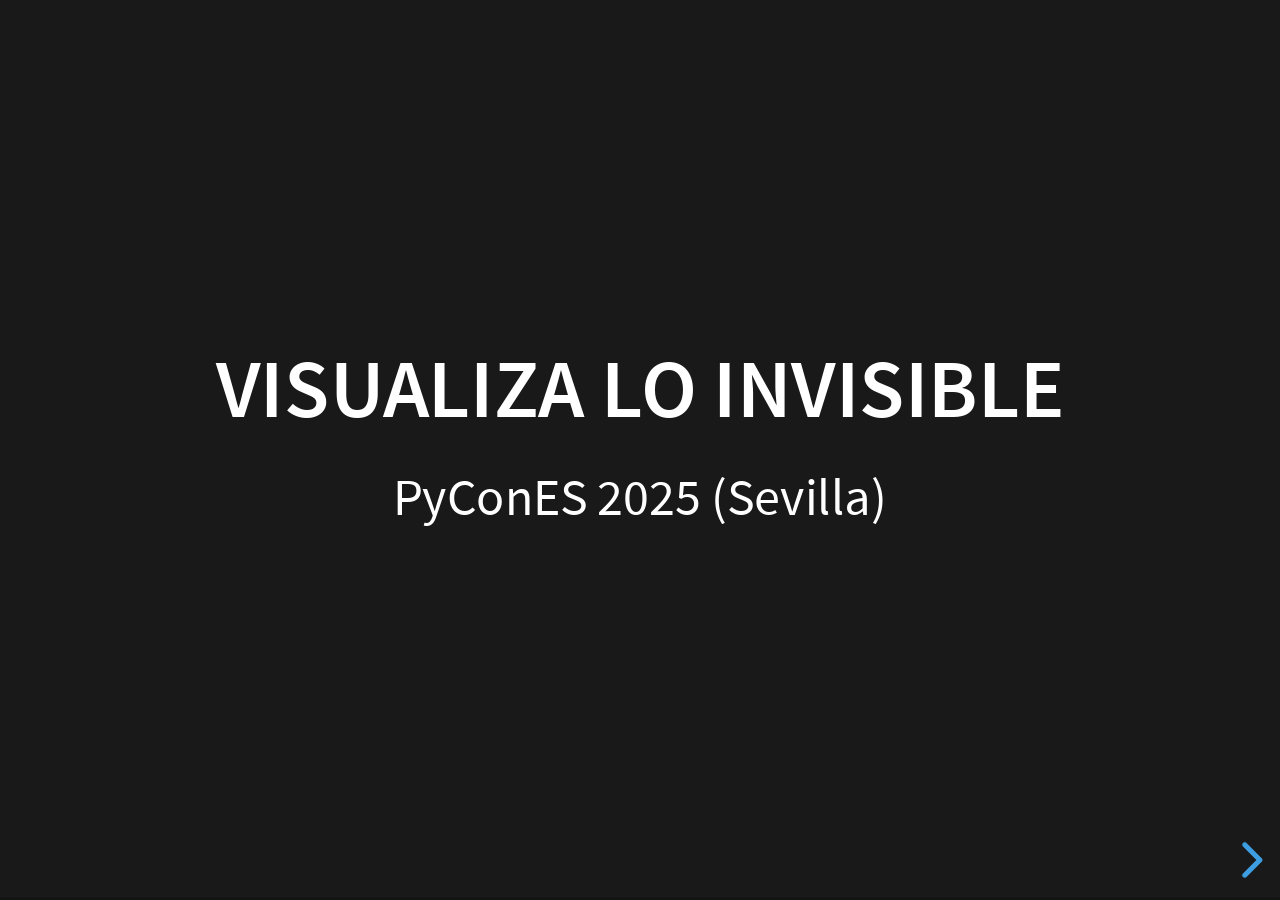
==== slides/index.html @ 1d15100a "slides added" ====
<!doctype html>
<html lang="en">
	<head>
		<meta charset="utf-8">
		<meta name="viewport" content="width=device-width, initial-scale=1.0, maximum-scale=1.0, user-scalable=no">

		<title>reveal.js</title>

		<link rel="stylesheet" href="dist/reset.css">
		<link rel="stylesheet" href="dist/reveal.css">
		<link rel="stylesheet" href="dist/theme/black.css">
		<style>
		.reveal pre code {
			font-size: 0.75em;
		}
		</style>

		<!-- Theme used for syntax highlighted code -->
		<link rel="stylesheet" href="plugin/highlight/monokai.css">
	</head>
	<body>
		<div class="reveal">
			<div class="slides">
				<section data-markdown>
					<textarea data-template>
						## Visualiza lo invisible
						PyConES 2025 (Sevilla)
						---
						## I'm Federico Mon
						This is my first PyConES
						---
						## What are we talking about today?
						- Flaky tests and blocked engineers
						- Pytest plugins
						- Collecting and using information
						---
						## Disclaimer
						_"He venido a hablar de mi libro"_
						---
						## Schrödinger's unit test
						---
						## Say we open a PR
						---
						## 1 test failure
						---
						## 1 *TOTALLY UNRELATED* test failure
						---
						## What now? Can we merge? How?
						---
						## pytest -vv
						```txt
						collecting ... collected 9 items
						tests/test_demo.py::test_always_pass PASSED                              [ 11%]
						[...]
						tests/test_problematic_integration.py::test_flaky_example FAILED         [ 77%]
						tests/test_problematic_integration.py::test_stable_example PASSED        [ 88%]
						tests/test_problematic_integration.py::test_another_flaky_example PASSED [100%]
						=================================== FAILURES ===================================
						______________________________ test_flaky_example ______________________________
						tests/test_problematic_integration.py:19: in test_flaky_example
							raise AssertionError(msg)
						E   AssertionError: Simulated flaky test failure
						=========================== short test summary info ============================
						FAILED tests/test_problematic_integration.py::test_flaky_example - AssertionError: Simulated flaky test failure
						========================= 1 failed, 8 passed in 0.13s ==========================
						```
						---
						## pytest session start
						```python
						# tests/conftest.py
						TEST_DATA = None
						def pytest_sessionstart(session):
							"""Capture session start info."""
							global TEST_DATA

							TEST_DATA = {
								"session_id": str(uuid.uuid4()),
								"session_start_time": datetime.now(UTC).isoformat(),
								"git_info": get_git_info(),
								"environment": get_environment_info(),
								"ci_info": get_ci_info(),
								"test_results": [],
							}
						```
						---
						## pytest runtest logreport
						```python
						# tests/conftest.py
						def pytest_runtest_logreport(report):
							if report.when == "call":  # Only captures test execution (no setup/teardown)
								test_result = {
									"test_fqn": report.nodeid,
									"test_name": report.nodeid.split("::")[-1],
									"test_status": report.outcome,
									"test_traceback": str(report.longrepr) if report.failed else None,
									"test_call_duration": report.duration,
									"test_file_path": str(getattr(report, "fspath", "None")),
									"test_line_number": report.location[1] if report.location else None,
								}
								TEST_DATA["test_results"].append(test_result)
						```
						---
						## pytest session finish
						```python
						# tests/conftest.py

						def pytest_sessionfinish(session):
							"""Send data to CI Viz at session end."""
							end = datetime.now(UTC)
							TEST_DATA["session_end_time"] = end.isoformat()

							# Calculate total duration
							start = datetime.fromisoformat(TEST_DATA["session_start_time"])
							TEST_DATA["session_total_duration"] = (end - start).total_seconds()

							# pprint.pprint(TEST_DATA)
							send_to_ci_viz(TEST_DATA)
						```
						---
						## pytest hook pprint
						```json
						{'env_info': {'env_architecture': 'arm64', 'env_python_version': '3.11.11'}},
						'git_info': {'git_branch': 'main', 'git_commit_author': 'Federico Mon',
						'git_commit_hash': '6b14074c6f69a245c10b9e0809415194bb0e7a20'},
						'session_start_time': '2025-10-04T17:43:10.772731+00:00',
						'session_total_duration': 0.153143, 'test_results': [
						{'test_call_duration': 5.212500400375575e-05, 'test_file_path': 'tests/test_demo.py',
						'test_fqn': 'tests/test_demo.py::test_always_pass', 'test_line_number': 8,
						'test_module': 'tests.test_demo', 'test_name': 'test_always_pass',
						'test_end_time': '2025-10-04T17:43:10.818653+00:00', 'test_status': 'passed',
						'test_total_duration': 5.212500400375575e-05, 'test_traceback': None},
						[...]
						```
						---
						## Sending our data
						```python
						# tests/conftest.py
						def send_to_ci_viz(data):
							ci_viz_url = os.environ.get("CI_VIZ_URL", "http://localhost:8000")
							try:
								req = urllib.request.Request(
									f"{ci_viz_url}/api/v1/ingest-test-results/",
									data=json.dumps(data).encode("utf-8"),
									headers={"Content-Type": "application/json"}, # TODO: Authentication
									method="POST",
								)
								urllib.request.urlopen(req, timeout=30).close()
							except (urllib.error.URLError, urllib.error.HTTPError, json.JSONDecodeError):
								pass  # Don't fail the test run if backend service is unavailable
						```
						---
						## Defining our data
						```python
						from pydantic import BaseModel

						class TestResult(BaseModel):
							test_id: str
							test_name: str
							test_fqn: str
							test_module: str
							test_suite: str | None = None
							test_file_path: str | None = None
							test_line_number: int | None = None
						    [...]
						```
						---
						## Ingesting the data
						```python
						@app.post("/api/v1/ingest-test-results/")
						async def ingest_test_results(test_results: list[TestResult]):
							try:
								conn = sqlite3.connect(DB_PATH)
								cursor = conn.cursor()
								for test_result in test_results:
									cursor.execute(
										"""
										INSERT INTO test_results (
											test_id, test_name, test_fqn, test_status, ...
											) VALUES (?, ?, ?, ?, ?, ... )
										""", (test_result.test_id, test_result.test_name, ...)
								conn.commit()
								conn.close()
						---
						## Our database
						| Test FQN | Git hash | Status | Datetime |
						|----------|------------|--------|----------|
						| test_login | def456 | Passed  | 1970-1-1 |
						| test_my_nightmare | def456 | Failed | 1970-1-1 |
						| test_login | def456 | Failed  | 1970-1-1 |
						| test_my_nightmare | def456 | Failed | 1970-1-1 |
						| test_login | abc123 | Passed | 1970-1-1 |
						| test_my_nightmare | abc123 | Failed | 1970-1-1 |
						---
						## Finding the patterns
						| Test FQN | Git hash | Passed times | Failed times |
						|----------|------------|--------------|--------------|
						| test_login | abc123 | 10 | 0 |
						| test_login | def456 | 6  | 4 |
						| test_my_nightmare | abc123 | 0 | 10 |
						| test_my_nightmare | def456 | 0 | 10 |
						---
						## SQL (save and read)
						```python

						@app.post("/api/v1/ingest-test-results/")
						async def ingest_test_results(test_results: list[TestResult]):
							"""Ingest test results directly."""
							try:
								conn = sqlite3.connect(DB_PATH)
								cursor = conn.cursor()

								# Insert each test result as a separate row (denormalized)
								for test_result in test_results:
									cursor.execute(
										"""
										INSERT INTO test_results (
											test_id, test_name, test_fqn, test_module, test_suite, test_file_path, test_line_number,
											test_status, test_message, test_traceback, test_total_duration, test_call_duration, test_start_time,
											was_marked_problematic,
											session_id, session_start_time, session_end_time, session_total_duration,
											git_repository_url, git_branch, git_commit_hash, git_commit_message,
											git_commit_author, git_commit_author_email, git_commit_timestamp,
											env_python_version, env_platform, env_architecture, env_dependencies, env_vars,
											ci_system, ci_job_url, ci_pipeline_url, ci_job_id, ci_pipeline_id,
											ci_trigger, ci_pull_request_number
										) VALUES (?, ?, ?, ?, ?, ?, ?, ?, ?, ?, ?, ?, ?, ?, ?, ?, ?, ?, ?, ?, ?, ?, ?, ?, ?, ?, ?, ?, ?, ?, ?, ?, ?, ?, ?, ?, ?)
									""",
						```
						---
						## Looking at the invisible
						```python
						```
						---
						## Closing the loop (backend)
						```python
						```
						---
						## Closing the loop (conftest) I
						```python
						# tests/conftest.py
						UNRELIABLE_TESTS = set()  # Cache for problematic test FQNs

						def pytest_sessionstart(session):  # noqa: ARG001
							"""Capture session start info and fetch unreliable tests."""
							global TEST_DATA  # noqa: PLW0603

							fetch_unreliable_tests()
						    [...]
						```
						---
						## Closing the loop (conftest) II
						```python
						def fetch_unreliable_tests():
							if not (git := get_git_info()) or not git.get("git_branch"): return
							try:
								q = urllib.parse.urlencode({
										"git_repository_url": git["git_repository_url"],
										"git_branch": git["git_branch"]})
								with urllib.request.urlopen(
						            f"{CI_VIZ_URL}/api/v1/unreliable-tests?{q}", timeout=10
								) as r:
									if r.status == 200:
										UNRELIABLE_TESTS.update(
											json.load(r).get("unreliable_test_fqns", [])
										)
							except Exception: pass
						```
						---
						## Closing the loop (conftest) III
						```python
						# tests/conftest.py
						def pytest_runtest_setup(item):
							"""Mark unreliable tests as expected failures before they run."""
							if item.nodeid in UNRELIABLE_TESTS:
								xfail_marker = pytest.mark.xfail(
									reason="Test detected as unreliable"
						                   " (known to be flaky or consistently failing)",
									strict=False,  # Allows the test to pass
								)
								item.add_marker(xfail_marker)
						```
						---
						## Next steps
						```python
						```
						---
						## Practical recommendations
						```bash
						$ pip install pytest-randomly pytest-socket
						```
						---
						## Thanks
						---
					</textarea>
				</section>
			</div>
		</div>

		<script src="dist/reveal.js"></script>
		<script src="plugin/notes/notes.js"></script>
		<script src="plugin/markdown/markdown.js"></script>
		<script src="plugin/highlight/highlight.js"></script>
		<script>
			// More info about initialization & config:
			// - https://revealjs.com/initialization/
			// - https://revealjs.com/config/
			Reveal.initialize({
				hash: true,

				// Learn about plugins: https://revealjs.com/plugins/
				plugins: [ RevealMarkdown, RevealHighlight, RevealNotes ]
			});
		</script>
	</body>
</html>
---- slides/dist/reveal.css ----
/**
 * reveal.js 5.2.0
 * https://revealjs.com
 * MIT licensed
 *
 * Copyright (C) 2011-2024 Hakim El Hattab, https://hakim.se
 */

.reveal .r-stretch,.reveal .stretch{max-width:none;max-height:none}.reveal pre.r-stretch code,.reveal pre.stretch code{height:100%;max-height:100%;box-sizing:border-box}.reveal .r-fit-text{display:inline-block;white-space:nowrap}.reveal .r-stack{display:grid;grid-template-rows:100%}.reveal .r-stack>*{grid-area:1/1;margin:auto}.reveal .r-hstack,.reveal .r-vstack{display:flex}.reveal .r-hstack img,.reveal .r-hstack video,.reveal .r-vstack img,.reveal .r-vstack video{min-width:0;min-height:0;object-fit:contain}.reveal .r-vstack{flex-direction:column;align-items:center;justify-content:center}.reveal .r-hstack{flex-direction:row;align-items:center;justify-content:center}.reveal .items-stretch{align-items:stretch}.reveal .items-start{align-items:flex-start}.reveal .items-center{align-items:center}.reveal .items-end{align-items:flex-end}.reveal .justify-between{justify-content:space-between}.reveal .justify-around{justify-content:space-around}.reveal .justify-start{justify-content:flex-start}.reveal .justify-center{justify-content:center}.reveal .justify-end{justify-content:flex-end}html.reveal-full-page{width:100%;height:100%;height:100vh;height:calc(var(--vh,1vh) * 100);height:100dvh;overflow:hidden}.reveal-viewport{height:100%;overflow:hidden;position:relative;line-height:1;margin:0;background-color:#fff;color:#000;--r-controls-spacing:12px;--r-overlay-header-height:40px;--r-overlay-margin:0px;--r-overlay-padding:6px;--r-overlay-gap:5px}@media screen and (max-width:1024px),(max-height:768px){.reveal-viewport{--r-overlay-header-height:26px}}.reveal-viewport:fullscreen{top:0!important;left:0!important;width:100%!important;height:100%!important;transform:none!important}.reveal .fragment{transition:all .2s ease}.reveal .fragment:not(.custom){opacity:0;visibility:hidden;will-change:opacity}.reveal .fragment.visible{opacity:1;visibility:inherit}.reveal .fragment.disabled{transition:none}.reveal .fragment.grow{opacity:1;visibility:inherit}.reveal .fragment.grow.visible{transform:scale(1.3)}.reveal .fragment.shrink{opacity:1;visibility:inherit}.reveal .fragment.shrink.visible{transform:scale(.7)}.reveal .fragment.zoom-in{transform:scale(.1)}.reveal .fragment.zoom-in.visible{transform:none}.reveal .fragment.fade-out{opacity:1;visibility:inherit}.reveal .fragment.fade-out.visible{opacity:0;visibility:hidden}.reveal .fragment.semi-fade-out{opacity:1;visibility:inherit}.reveal .fragment.semi-fade-out.visible{opacity:.5;visibility:inherit}.reveal .fragment.strike{opacity:1;visibility:inherit}.reveal .fragment.strike.visible{text-decoration:line-through}.reveal .fragment.fade-up{transform:translate(0,40px)}.reveal .fragment.fade-up.visible{transform:translate(0,0)}.reveal .fragment.fade-down{transform:translate(0,-40px)}.reveal .fragment.fade-down.visible{transform:translate(0,0)}.reveal .fragment.fade-right{transform:translate(-40px,0)}.reveal .fragment.fade-right.visible{transform:translate(0,0)}.reveal .fragment.fade-left{transform:translate(40px,0)}.reveal .fragment.fade-left.visible{transform:translate(0,0)}.reveal .fragment.current-visible,.reveal .fragment.fade-in-then-out{opacity:0;visibility:hidden}.reveal .fragment.current-visible.current-fragment,.reveal .fragment.fade-in-then-out.current-fragment{opacity:1;visibility:inherit}.reveal .fragment.fade-in-then-semi-out{opacity:0;visibility:hidden}.reveal .fragment.fade-in-then-semi-out.visible{opacity:.5;visibility:inherit}.reveal .fragment.fade-in-then-semi-out.current-fragment{opacity:1;visibility:inherit}.reveal .fragment.highlight-blue,.reveal .fragment.highlight-current-blue,.reveal .fragment.highlight-current-green,.reveal .fragment.highlight-current-red,.reveal .fragment.highlight-green,.reveal .fragment.highlight-red{opacity:1;visibility:inherit}.reveal .fragment.highlight-red.visible{color:#ff2c2d}.reveal .fragment.highlight-green.visible{color:#17ff2e}.reveal .fragment.highlight-blue.visible{color:#1b91ff}.reveal .fragment.highlight-current-red.current-fragment{color:#ff2c2d}.reveal .fragment.highlight-current-green.current-fragment{color:#17ff2e}.reveal .fragment.highlight-current-blue.current-fragment{color:#1b91ff}.reveal:after{content:"";font-style:italic}.reveal iframe{z-index:1}.reveal a{position:relative}@keyframes bounce-right{0%,10%,25%,40%,50%{transform:translateX(0)}20%{transform:translateX(10px)}30%{transform:translateX(-5px)}}@keyframes bounce-left{0%,10%,25%,40%,50%{transform:translateX(0)}20%{transform:translateX(-10px)}30%{transform:translateX(5px)}}@keyframes bounce-down{0%,10%,25%,40%,50%{transform:translateY(0)}20%{transform:translateY(10px)}30%{transform:translateY(-5px)}}.reveal .controls{display:none;position:absolute;top:auto;bottom:var(--r-controls-spacing);right:var(--r-controls-spacing);left:auto;z-index:11;color:#000;pointer-events:none;font-size:10px}.reveal .controls button{position:absolute;padding:0;background-color:transparent;border:0;outline:0;cursor:pointer;color:currentColor;transform:scale(.9999);transition:color .2s ease,opacity .2s ease,transform .2s ease;z-index:2;pointer-events:auto;font-size:inherit;visibility:hidden;opacity:0;-webkit-appearance:none;-webkit-tap-highlight-color:transparent}.reveal .controls .controls-arrow:after,.reveal .controls .controls-arrow:before{content:"";position:absolute;top:0;left:0;width:2.6em;height:.5em;border-radius:.25em;background-color:currentColor;transition:all .15s ease,background-color .8s ease;transform-origin:.2em 50%;will-change:transform}.reveal .controls .controls-arrow{position:relative;width:3.6em;height:3.6em}.reveal .controls .controls-arrow:before{transform:translateX(.5em) translateY(1.55em) rotate(45deg)}.reveal .controls .controls-arrow:after{transform:translateX(.5em) translateY(1.55em) rotate(-45deg)}.reveal .controls .controls-arrow:hover:before{transform:translateX(.5em) translateY(1.55em) rotate(40deg)}.reveal .controls .controls-arrow:hover:after{transform:translateX(.5em) translateY(1.55em) rotate(-40deg)}.reveal .controls .controls-arrow:active:before{transform:translateX(.5em) translateY(1.55em) rotate(36deg)}.reveal .controls .controls-arrow:active:after{transform:translateX(.5em) translateY(1.55em) rotate(-36deg)}.reveal .controls .navigate-left{right:6.4em;bottom:3.2em;transform:translateX(-10px)}.reveal .controls .navigate-left.highlight{animation:bounce-left 2s 50 both ease-out}.reveal .controls .navigate-right{right:0;bottom:3.2em;transform:translateX(10px)}.reveal .controls .navigate-right .controls-arrow{transform:rotate(180deg)}.reveal .controls .navigate-right.highlight{animation:bounce-right 2s 50 both ease-out}.reveal .controls .navigate-up{right:3.2em;bottom:6.4em;transform:translateY(-10px)}.reveal .controls .navigate-up .controls-arrow{transform:rotate(90deg)}.reveal .controls .navigate-down{right:3.2em;bottom:-1.4em;padding-bottom:1.4em;transform:translateY(10px)}.reveal .controls .navigate-down .controls-arrow{transform:rotate(-90deg)}.reveal .controls .navigate-down.highlight{animation:bounce-down 2s 50 both ease-out}.reveal .controls[data-controls-back-arrows=faded] .navigate-up.enabled{opacity:.3}.reveal .controls[data-controls-back-arrows=faded] .navigate-up.enabled:hover{opacity:1}.reveal .controls[data-controls-back-arrows=hidden] .navigate-up.enabled{opacity:0;visibility:hidden}.reveal .controls .enabled{visibility:visible;opacity:.9;cursor:pointer;transform:none}.reveal .controls .enabled.fragmented{opacity:.5}.reveal .controls .enabled.fragmented:hover,.reveal .controls .enabled:hover{opacity:1}.reveal:not(.rtl) .controls[data-controls-back-arrows=faded] .navigate-left.enabled{opacity:.3}.reveal:not(.rtl) .controls[data-controls-back-arrows=faded] .navigate-left.enabled:hover{opacity:1}.reveal:not(.rtl) .controls[data-controls-back-arrows=hidden] .navigate-left.enabled{opacity:0;visibility:hidden}.reveal.rtl .controls[data-controls-back-arrows=faded] .navigate-right.enabled{opacity:.3}.reveal.rtl .controls[data-controls-back-arrows=faded] .navigate-right.enabled:hover{opacity:1}.reveal.rtl .controls[data-controls-back-arrows=hidden] .navigate-right.enabled{opacity:0;visibility:hidden}.reveal[data-navigation-mode=linear].has-horizontal-slides .navigate-down,.reveal[data-navigation-mode=linear].has-horizontal-slides .navigate-up{display:none}.reveal:not(.has-vertical-slides) .controls .navigate-left,.reveal[data-navigation-mode=linear].has-horizontal-slides .navigate-left{bottom:1.4em;right:5.5em}.reveal:not(.has-vertical-slides) .controls .navigate-right,.reveal[data-navigation-mode=linear].has-horizontal-slides .navigate-right{bottom:1.4em;right:.5em}.reveal:not(.has-horizontal-slides) .controls .navigate-up{right:1.4em;bottom:5em}.reveal:not(.has-horizontal-slides) .controls .navigate-down{right:1.4em;bottom:.5em}.reveal.has-dark-background .controls{color:#fff}.reveal.has-light-background .controls{color:#000}.reveal.no-hover .controls .controls-arrow:active:before,.reveal.no-hover .controls .controls-arrow:hover:before{transform:translateX(.5em) translateY(1.55em) rotate(45deg)}.reveal.no-hover .controls .controls-arrow:active:after,.reveal.no-hover .controls .controls-arrow:hover:after{transform:translateX(.5em) translateY(1.55em) rotate(-45deg)}@media screen and (min-width:500px){.reveal-viewport{--r-controls-spacing:0.8em}.reveal .controls[data-controls-layout=edges]{top:0;right:0;bottom:0;left:0}.reveal .controls[data-controls-layout=edges] .navigate-down,.reveal .controls[data-controls-layout=edges] .navigate-left,.reveal .controls[data-controls-layout=edges] .navigate-right,.reveal .controls[data-controls-layout=edges] .navigate-up{bottom:auto;right:auto}.reveal .controls[data-controls-layout=edges] .navigate-left{top:50%;left:var(--r-controls-spacing);margin-top:-1.8em}.reveal .controls[data-controls-layout=edges] .navigate-right{top:50%;right:var(--r-controls-spacing);margin-top:-1.8em}.reveal .controls[data-controls-layout=edges] .navigate-up{top:var(--r-controls-spacing);left:50%;margin-left:-1.8em}.reveal .controls[data-controls-layout=edges] .navigate-down{bottom:calc(var(--r-controls-spacing) - 1.4em + .3em);left:50%;margin-left:-1.8em}}.reveal .progress{position:absolute;display:none;height:3px;width:100%;bottom:0;left:0;z-index:10;background-color:rgba(0,0,0,.2);color:#fff}.reveal .progress:after{content:"";display:block;position:absolute;height:10px;width:100%;top:-10px}.reveal .progress span{display:block;height:100%;width:100%;background-color:currentColor;transition:transform .8s cubic-bezier(.26,.86,.44,.985);transform-origin:0 0;transform:scaleX(0)}.reveal .slide-number{position:absolute;display:block;right:8px;bottom:8px;z-index:31;font-family:Helvetica,sans-serif;font-size:12px;line-height:1;color:#fff;background-color:rgba(0,0,0,.4);padding:5px}.reveal .slide-number a{color:currentColor}.reveal .slide-number-delimiter{margin:0 3px}.reveal{position:relative;width:100%;height:100%;overflow:hidden;touch-action:pinch-zoom}.reveal.embedded{touch-action:pan-y}.reveal.embedded.is-vertical-slide{touch-action:none}.reveal .slides{position:absolute;width:100%;height:100%;top:0;right:0;bottom:0;left:0;margin:auto;pointer-events:none;overflow:visible;z-index:1;text-align:center;perspective:600px;perspective-origin:50% 40%}.reveal .slides>section{perspective:600px}.reveal .slides>section,.reveal .slides>section>section{display:none;position:absolute;width:100%;pointer-events:auto;z-index:10;transform-style:flat;transition:transform-origin .8s cubic-bezier(.26,.86,.44,.985),transform .8s cubic-bezier(.26,.86,.44,.985),visibility .8s cubic-bezier(.26,.86,.44,.985),opacity .8s cubic-bezier(.26,.86,.44,.985)}.reveal[data-transition-speed=fast] .slides section{transition-duration:.4s}.reveal[data-transition-speed=slow] .slides section{transition-duration:1.2s}.reveal .slides section[data-transition-speed=fast]{transition-duration:.4s}.reveal .slides section[data-transition-speed=slow]{transition-duration:1.2s}.reveal .slides>section.stack{padding-top:0;padding-bottom:0;pointer-events:none;height:100%}.reveal .slides>section.present,.reveal .slides>section>section.present{display:block;z-index:11;opacity:1}.reveal .slides>section:empty,.reveal .slides>section>section:empty,.reveal .slides>section>section[data-background-interactive],.reveal .slides>section[data-background-interactive]{pointer-events:none}.reveal.center,.reveal.center .slides,.reveal.center .slides section{min-height:0!important}.reveal .slides>section:not(.present),.reveal .slides>section>section:not(.present){pointer-events:none}.reveal.overview .slides>section,.reveal.overview .slides>section>section{pointer-events:auto}.reveal .slides>section.future,.reveal .slides>section.future>section,.reveal .slides>section.past,.reveal .slides>section.past>section,.reveal .slides>section>section.future,.reveal .slides>section>section.past{opacity:0}.reveal .slides>section[data-transition=slide].past,.reveal .slides>section[data-transition~=slide-out].past,.reveal.slide .slides>section:not([data-transition]).past{transform:translate(-150%,0)}.reveal .slides>section[data-transition=slide].future,.reveal .slides>section[data-transition~=slide-in].future,.reveal.slide .slides>section:not([data-transition]).future{transform:translate(150%,0)}.reveal .slides>section>section[data-transition=slide].past,.reveal .slides>section>section[data-transition~=slide-out].past,.reveal.slide .slides>section>section:not([data-transition]).past{transform:translate(0,-150%)}.reveal .slides>section>section[data-transition=slide].future,.reveal .slides>section>section[data-transition~=slide-in].future,.reveal.slide .slides>section>section:not([data-transition]).future{transform:translate(0,150%)}.reveal .slides>section[data-transition=linear].past,.reveal .slides>section[data-transition~=linear-out].past,.reveal.linear .slides>section:not([data-transition]).past{transform:translate(-150%,0)}.reveal .slides>section[data-transition=linear].future,.reveal .slides>section[data-transition~=linear-in].future,.reveal.linear .slides>section:not([data-transition]).future{transform:translate(150%,0)}.reveal .slides>section>section[data-transition=linear].past,.reveal .slides>section>section[data-transition~=linear-out].past,.reveal.linear .slides>section>section:not([data-transition]).past{transform:translate(0,-150%)}.reveal .slides>section>section[data-transition=linear].future,.reveal .slides>section>section[data-transition~=linear-in].future,.reveal.linear .slides>section>section:not([data-transition]).future{transform:translate(0,150%)}.reveal .slides section[data-transition=default].stack,.reveal.default .slides section.stack{transform-style:preserve-3d}.reveal .slides>section[data-transition=default].past,.reveal .slides>section[data-transition~=default-out].past,.reveal.default .slides>section:not([data-transition]).past{transform:translate3d(-100%,0,0) rotateY(-90deg) translate3d(-100%,0,0)}.reveal .slides>section[data-transition=default].future,.reveal .slides>section[data-transition~=default-in].future,.reveal.default .slides>section:not([data-transition]).future{transform:translate3d(100%,0,0) rotateY(90deg) translate3d(100%,0,0)}.reveal .slides>section>section[data-transition=default].past,.reveal .slides>section>section[data-transition~=default-out].past,.reveal.default .slides>section>section:not([data-transition]).past{transform:translate3d(0,-300px,0) rotateX(70deg) translate3d(0,-300px,0)}.reveal .slides>section>section[data-transition=default].future,.reveal .slides>section>section[data-transition~=default-in].future,.reveal.default .slides>section>section:not([data-transition]).future{transform:translate3d(0,300px,0) rotateX(-70deg) translate3d(0,300px,0)}.reveal .slides section[data-transition=convex].stack,.reveal.convex .slides section.stack{transform-style:preserve-3d}.reveal .slides>section[data-transition=convex].past,.reveal .slides>section[data-transition~=convex-out].past,.reveal.convex .slides>section:not([data-transition]).past{transform:translate3d(-100%,0,0) rotateY(-90deg) translate3d(-100%,0,0)}.reveal .slides>section[data-transition=convex].future,.reveal .slides>section[data-transition~=convex-in].future,.reveal.convex .slides>section:not([data-transition]).future{transform:translate3d(100%,0,0) rotateY(90deg) translate3d(100%,0,0)}.reveal .slides>section>section[data-transition=convex].past,.reveal .slides>section>section[data-transition~=convex-out].past,.reveal.convex .slides>section>section:not([data-transition]).past{transform:translate3d(0,-300px,0) rotateX(70deg) translate3d(0,-300px,0)}.reveal .slides>section>section[data-transition=convex].future,.reveal .slides>section>section[data-transition~=convex-in].future,.reveal.convex .slides>section>section:not([data-transition]).future{transform:translate3d(0,300px,0) rotateX(-70deg) translate3d(0,300px,0)}.reveal .slides section[data-transition=concave].stack,.reveal.concave .slides section.stack{transform-style:preserve-3d}.reveal .slides>section[data-transition=concave].past,.reveal .slides>section[data-transition~=concave-out].past,.reveal.concave .slides>section:not([data-transition]).past{transform:translate3d(-100%,0,0) rotateY(90deg) translate3d(-100%,0,0)}.reveal .slides>section[data-transition=concave].future,.reveal .slides>section[data-transition~=concave-in].future,.reveal.concave .slides>section:not([data-transition]).future{transform:translate3d(100%,0,0) rotateY(-90deg) translate3d(100%,0,0)}.reveal .slides>section>section[data-transition=concave].past,.reveal .slides>section>section[data-transition~=concave-out].past,.reveal.concave .slides>section>section:not([data-transition]).past{transform:translate3d(0,-80%,0) rotateX(-70deg) translate3d(0,-80%,0)}.reveal .slides>section>section[data-transition=concave].future,.reveal .slides>section>section[data-transition~=concave-in].future,.reveal.concave .slides>section>section:not([data-transition]).future{transform:translate3d(0,80%,0) rotateX(70deg) translate3d(0,80%,0)}.reveal .slides section[data-transition=zoom],.reveal.zoom .slides section:not([data-transition]){transition-timing-function:ease}.reveal .slides>section[data-transition=zoom].past,.reveal .slides>section[data-transition~=zoom-out].past,.reveal.zoom .slides>section:not([data-transition]).past{visibility:hidden;transform:scale(16)}.reveal .slides>section[data-transition=zoom].future,.reveal .slides>section[data-transition~=zoom-in].future,.reveal.zoom .slides>section:not([data-transition]).future{visibility:hidden;transform:scale(.2)}.reveal .slides>section>section[data-transition=zoom].past,.reveal .slides>section>section[data-transition~=zoom-out].past,.reveal.zoom .slides>section>section:not([data-transition]).past{transform:scale(16)}.reveal .slides>section>section[data-transition=zoom].future,.reveal .slides>section>section[data-transition~=zoom-in].future,.reveal.zoom .slides>section>section:not([data-transition]).future{transform:scale(.2)}.reveal.cube .slides{perspective:1300px}.reveal.cube .slides section{padding:30px;min-height:700px;backface-visibility:hidden;box-sizing:border-box;transform-style:preserve-3d}.reveal.center.cube .slides section{min-height:0}.reveal.cube .slides section:not(.stack):before{content:"";position:absolute;display:block;width:100%;height:100%;left:0;top:0;background:rgba(0,0,0,.1);border-radius:4px;transform:translateZ(-20px)}.reveal.cube .slides section:not(.stack):after{content:"";position:absolute;display:block;width:90%;height:30px;left:5%;bottom:0;background:0 0;z-index:1;border-radius:4px;box-shadow:0 95px 25px rgba(0,0,0,.2);transform:translateZ(-90px) rotateX(65deg)}.reveal.cube .slides>section.stack{padding:0;background:0 0}.reveal.cube .slides>section.past{transform-origin:100% 0;transform:translate3d(-100%,0,0) rotateY(-90deg)}.reveal.cube .slides>section.future{transform-origin:0 0;transform:translate3d(100%,0,0) rotateY(90deg)}.reveal.cube .slides>section>section.past{transform-origin:0 100%;transform:translate3d(0,-100%,0) rotateX(90deg)}.reveal.cube .slides>section>section.future{transform-origin:0 0;transform:translate3d(0,100%,0) rotateX(-90deg)}.reveal.page .slides{perspective-origin:0 50%;perspective:3000px}.reveal.page .slides section{padding:30px;min-height:700px;box-sizing:border-box;transform-style:preserve-3d}.reveal.page .slides section.past{z-index:12}.reveal.page .slides section:not(.stack):before{content:"";position:absolute;display:block;width:100%;height:100%;left:0;top:0;background:rgba(0,0,0,.1);transform:translateZ(-20px)}.reveal.page .slides section:not(.stack):after{content:"";position:absolute;display:block;width:90%;height:30px;left:5%;bottom:0;background:0 0;z-index:1;border-radius:4px;box-shadow:0 95px 25px rgba(0,0,0,.2);transform:translateZ(-90px) rotateX(65deg)}.reveal.page .slides>section.stack{padding:0;background:0 0}.reveal.page .slides>section.past{transform-origin:0 0;transform:translate3d(-40%,0,0) rotateY(-80deg)}.reveal.page .slides>section.future{transform-origin:100% 0;transform:translate3d(0,0,0)}.reveal.page .slides>section>section.past{transform-origin:0 0;transform:translate3d(0,-40%,0) rotateX(80deg)}.reveal.page .slides>section>section.future{transform-origin:0 100%;transform:translate3d(0,0,0)}.reveal .slides section[data-transition=fade],.reveal.fade .slides section:not([data-transition]),.reveal.fade .slides>section>section:not([data-transition]){transform:none;transition:opacity .5s}.reveal.fade.overview .slides section,.reveal.fade.overview .slides>section>section{transition:none}.reveal .slides section[data-transition=none],.reveal.none .slides section:not([data-transition]){transform:none;transition:none}.reveal .pause-overlay{position:absolute;top:0;left:0;width:100%;height:100%;background:#000;visibility:hidden;opacity:0;z-index:100;transition:all 1s ease}.reveal .pause-overlay .resume-button{position:absolute;bottom:20px;right:20px;color:#ccc;border-radius:2px;padding:6px 14px;border:2px solid #ccc;font-size:16px;background:0 0;cursor:pointer}.reveal .pause-overlay .resume-button:hover{color:#fff;border-color:#fff}.reveal.paused .pause-overlay{visibility:visible;opacity:1}.reveal .no-transition,.reveal .no-transition *,.reveal .slides.disable-slide-transitions section{transition:none!important}.reveal .slides.disable-slide-transitions section{transform:none!important}.reveal .backgrounds{position:absolute;width:100%;height:100%;top:0;left:0;perspective:600px}.reveal .slide-background{display:none;position:absolute;width:100%;height:100%;opacity:0;visibility:hidden;overflow:hidden;background-color:rgba(0,0,0,0);transition:all .8s cubic-bezier(.26,.86,.44,.985)}.reveal .slide-background-content{position:absolute;width:100%;height:100%;background-position:50% 50%;background-repeat:no-repeat;background-size:cover}.reveal .slide-background.stack{display:block}.reveal .slide-background.present{opacity:1;visibility:visible;z-index:2}.print-pdf .reveal .slide-background{opacity:1!important;visibility:visible!important}.reveal .slide-background video{position:absolute;width:100%;height:100%;max-width:none;max-height:none;top:0;left:0;object-fit:cover}.reveal .slide-background[data-background-size=contain] video{object-fit:contain}.reveal>.backgrounds .slide-background[data-background-transition=none],.reveal[data-background-transition=none]>.backgrounds .slide-background:not([data-background-transition]){transition:none}.reveal>.backgrounds .slide-background[data-background-transition=slide],.reveal[data-background-transition=slide]>.backgrounds .slide-background:not([data-background-transition]){opacity:1}.reveal>.backgrounds .slide-background.past[data-background-transition=slide],.reveal[data-background-transition=slide]>.backgrounds .slide-background.past:not([data-background-transition]){transform:translate(-100%,0)}.reveal>.backgrounds .slide-background.future[data-background-transition=slide],.reveal[data-background-transition=slide]>.backgrounds .slide-background.future:not([data-background-transition]){transform:translate(100%,0)}.reveal>.backgrounds .slide-background>.slide-background.past[data-background-transition=slide],.reveal[data-background-transition=slide]>.backgrounds .slide-background>.slide-background.past:not([data-background-transition]){transform:translate(0,-100%)}.reveal>.backgrounds .slide-background>.slide-background.future[data-background-transition=slide],.reveal[data-background-transition=slide]>.backgrounds .slide-background>.slide-background.future:not([data-background-transition]){transform:translate(0,100%)}.reveal>.backgrounds .slide-background.past[data-background-transition=convex],.reveal[data-background-transition=convex]>.backgrounds .slide-background.past:not([data-background-transition]){opacity:0;transform:translate3d(-100%,0,0) rotateY(-90deg) translate3d(-100%,0,0)}.reveal>.backgrounds .slide-background.future[data-background-transition=convex],.reveal[data-background-transition=convex]>.backgrounds .slide-background.future:not([data-background-transition]){opacity:0;transform:translate3d(100%,0,0) rotateY(90deg) translate3d(100%,0,0)}.reveal>.backgrounds .slide-background>.slide-background.past[data-background-transition=convex],.reveal[data-background-transition=convex]>.backgrounds .slide-background>.slide-background.past:not([data-background-transition]){opacity:0;transform:translate3d(0,-100%,0) rotateX(90deg) translate3d(0,-100%,0)}.reveal>.backgrounds .slide-background>.slide-background.future[data-background-transition=convex],.reveal[data-background-transition=convex]>.backgrounds .slide-background>.slide-background.future:not([data-background-transition]){opacity:0;transform:translate3d(0,100%,0) rotateX(-90deg) translate3d(0,100%,0)}.reveal>.backgrounds .slide-background.past[data-background-transition=concave],.reveal[data-background-transition=concave]>.backgrounds .slide-background.past:not([data-background-transition]){opacity:0;transform:translate3d(-100%,0,0) rotateY(90deg) translate3d(-100%,0,0)}.reveal>.backgrounds .slide-background.future[data-background-transition=concave],.reveal[data-background-transition=concave]>.backgrounds .slide-background.future:not([data-background-transition]){opacity:0;transform:translate3d(100%,0,0) rotateY(-90deg) translate3d(100%,0,0)}.reveal>.backgrounds .slide-background>.slide-background.past[data-background-transition=concave],.reveal[data-background-transition=concave]>.backgrounds .slide-background>.slide-background.past:not([data-background-transition]){opacity:0;transform:translate3d(0,-100%,0) rotateX(-90deg) translate3d(0,-100%,0)}.reveal>.backgrounds .slide-background>.slide-background.future[data-background-transition=concave],.reveal[data-background-transition=concave]>.backgrounds .slide-background>.slide-background.future:not([data-background-transition]){opacity:0;transform:translate3d(0,100%,0) rotateX(90deg) translate3d(0,100%,0)}.reveal>.backgrounds .slide-background[data-background-transition=zoom],.reveal[data-background-transition=zoom]>.backgrounds .slide-background:not([data-background-transition]){transition-timing-function:ease}.reveal>.backgrounds .slide-background.past[data-background-transition=zoom],.reveal[data-background-transition=zoom]>.backgrounds .slide-background.past:not([data-background-transition]){opacity:0;visibility:hidden;transform:scale(16)}.reveal>.backgrounds .slide-background.future[data-background-transition=zoom],.reveal[data-background-transition=zoom]>.backgrounds .slide-background.future:not([data-background-transition]){opacity:0;visibility:hidden;transform:scale(.2)}.reveal>.backgrounds .slide-background>.slide-background.past[data-background-transition=zoom],.reveal[data-background-transition=zoom]>.backgrounds .slide-background>.slide-background.past:not([data-background-transition]){opacity:0;visibility:hidden;transform:scale(16)}.reveal>.backgrounds .slide-background>.slide-background.future[data-background-transition=zoom],.reveal[data-background-transition=zoom]>.backgrounds .slide-background>.slide-background.future:not([data-background-transition]){opacity:0;visibility:hidden;transform:scale(.2)}.reveal[data-transition-speed=fast]>.backgrounds .slide-background{transition-duration:.4s}.reveal[data-transition-speed=slow]>.backgrounds .slide-background{transition-duration:1.2s}.reveal [data-auto-animate-target^=unmatched]{will-change:opacity}.reveal section[data-auto-animate]:not(.stack):not([data-auto-animate=running]) [data-auto-animate-target^=unmatched]{opacity:0}.reveal.overview{perspective-origin:50% 50%;perspective:700px}.reveal.overview .slides section{height:100%;top:0!important;opacity:1!important;overflow:hidden;visibility:visible!important;cursor:pointer;box-sizing:border-box}.reveal.overview .slides section.present,.reveal.overview .slides section:hover{outline:10px solid rgba(150,150,150,.6);outline-offset:10px}.reveal.overview .slides section.present{outline:10px solid var(--r-link-color)}.reveal.overview .slides section .fragment{opacity:1;transition:none}.reveal.overview .slides section:after,.reveal.overview .slides section:before{display:none!important}.reveal.overview .slides>section.stack{padding:0;top:0!important;background:0 0;outline:0;overflow:visible}.reveal.overview .backgrounds{perspective:inherit}.reveal.overview .backgrounds .slide-background{opacity:1;visibility:visible;outline:10px solid rgba(150,150,150,.1);outline-offset:10px}.reveal.overview .backgrounds .slide-background.stack{overflow:visible}.reveal.overview .slides section,.reveal.overview-deactivating .slides section{transition:none}.reveal.overview .backgrounds .slide-background,.reveal.overview-deactivating .backgrounds .slide-background{transition:none}.reveal.rtl .slides,.reveal.rtl .slides h1,.reveal.rtl .slides h2,.reveal.rtl .slides h3,.reveal.rtl .slides h4,.reveal.rtl .slides h5,.reveal.rtl .slides h6{direction:rtl;font-family:sans-serif}.reveal.rtl code,.reveal.rtl pre{direction:ltr}.reveal.rtl ol,.reveal.rtl ul{text-align:right}.reveal.rtl .progress span{transform-origin:100% 0}.reveal.has-parallax-background .backgrounds{transition:all .8s ease}.reveal.has-parallax-background[data-transition-speed=fast] .backgrounds{transition-duration:.4s}.reveal.has-parallax-background[data-transition-speed=slow] .backgrounds{transition-duration:1.2s}@keyframes fade-in{from{opacity:0}to{opacity:1}}@keyframes scale-up{from{transform:scale(.95)}to{transform:scale(1)}}.reveal [data-preview-image],.reveal [data-preview-link]:not(a):not([data-preview-link=false]),.reveal [data-preview-video]{cursor:zoom-in}.r-overlay{position:absolute;top:var(--r-overlay-margin);right:var(--r-overlay-margin);bottom:var(--r-overlay-margin);left:var(--r-overlay-margin);border-radius:min(var(--r-overlay-margin),6px);z-index:99;background:rgba(0,0,0,.95);-webkit-backdrop-filter:blur(10px);backdrop-filter:blur(10px);transition:all .3s ease;color:#fff;animation:fade-in .3s ease;font-family:ui-sans-serif,system-ui,-apple-system,Helvetica,sans-serif}.r-overlay-viewport{position:absolute;top:var(--r-overlay-padding);right:var(--r-overlay-padding);bottom:var(--r-overlay-padding);left:var(--r-overlay-padding);gap:var(--r-overlay-gap);display:flex;flex-direction:column}.r-overlay-header{display:flex;z-index:2;box-sizing:border-box;align-items:center;justify-content:flex-end;height:var(--r-overlay-header-height);gap:6px}.r-overlay-header .r-overlay-button{all:unset;display:flex;align-items:center;justify-content:center;min-width:var(--r-overlay-header-height);min-height:var(--r-overlay-header-height);padding:0 calc(var(--r-overlay-header-height)/ 4);opacity:1;border-radius:6px;font-size:18px;gap:8px;cursor:pointer;box-sizing:border-box}.r-overlay-header .r-overlay-button:hover{opacity:1;background-color:rgba(255,255,255,.15)}.r-overlay-header .icon{display:inline-block;width:20px;height:20px;background-position:50% 50%;background-size:100%;background-repeat:no-repeat}.r-overlay-close .icon{background-image:url([data-uri])}.r-overlay-external .icon{background-image:url([data-uri])}.r-overlay-content{position:relative;display:grid;place-items:center;border-radius:6px;overflow:hidden;flex-grow:1;background-color:rgba(20,20,20,.8);animation:scale-up .5s cubic-bezier(.26,.86,.44,.985)}.r-overlay-spinner{position:absolute;display:block;top:50%;left:50%;width:32px;height:32px;margin:-16px 0 0 -16px;z-index:10;background-image:url([data-uri]%2F%2F%2F6%2Bvr8nJybW1tcDAwOjo6Nvb26ioqKOjo7Ozs%2FLy8vz8%2FAAAAAAAAAAAACH%2FC05FVFNDQVBFMi4wAwEAAAAh%2FhpDcmVhdGVkIHdpdGggYWpheGxvYWQuaW5mbwAh%[base64]%2FV%2FnmOM82XiHRLYKhKP1oZmADdEAAAh%2BQQJCgAAACwAAAAAIAAgAAAE6hDISWlZpOrNp1lGNRSdRpDUolIGw5RUYhhHukqFu8DsrEyqnWThGvAmhVlteBvojpTDDBUEIFwMFBRAmBkSgOrBFZogCASwBDEY%2FCZSg7GSE0gSCjQBMVG023xWBhklAnoEdhQEfyNqMIcKjhRsjEdnezB%2BA4k8gTwJhFuiW4dokXiloUepBAp5qaKpp6%2BHo7aWW54wl7obvEe0kRuoplCGepwSx2jJvqHEmGt6whJpGpfJCHmOoNHKaHx61WiSR92E4lbFoq%2BB6QDtuetcaBPnW6%2BO7wDHpIiK9SaVK5GgV543tzjgGcghAgAh%[base64]%2B%2BG%2Bw48edZPK%2BM6hLJpQg484enXIdQFSS1u6UhksENEQAAIfkECQoAAAAsAAAAACAAIAAABOcQyEmpGKLqzWcZRVUQnZYg1aBSh2GUVEIQ2aQOE%2BG%2BcD4ntpWkZQj1JIiZIogDFFyHI0UxQwFugMSOFIPJftfVAEoZLBbcLEFhlQiqGp1Vd140AUklUN3eCA51C1EWMzMCezCBBmkxVIVHBWd3HHl9JQOIJSdSnJ0TDKChCwUJjoWMPaGqDKannasMo6WnM562R5YluZRwur0wpgqZE7NKUm%2BFNRPIhjBJxKZteWuIBMN4zRMIVIhffcgojwCF117i4nlLnY5ztRLsnOk%2BaV%2BoJY7V7m76PdkS4trKcdg0Zc0tTcKkRAAAIfkECQoAAAAsAAAAACAAIAAABO4QyEkpKqjqzScpRaVkXZWQEximw1BSCUEIlDohrft6cpKCk5xid5MNJTaAIkekKGQkWyKHkvhKsR7ARmitkAYDYRIbUQRQjWBwJRzChi9CRlBcY1UN4g0%[base64]%[base64]%2BE71SRQeyqUToLA7VxF0JDyIQh%2FMVVPMt1ECZlfcjZJ9mIKoaTl1MRIl5o4CUKXOwmyrCInCKqcWtvadL2SYhyASyNDJ0uIiRMDjI0Fd30%2FiI2UA5GSS5UDj2l6NoqgOgN4gksEBgYFf0FDqKgHnyZ9OX8HrgYHdHpcHQULXAS2qKpENRg7eAMLC7kTBaixUYFkKAzWAAnLC7FLVxLWDBLKCwaKTULgEwbLA4hJtOkSBNqITT3xEgfLpBtzE%2FjiuL04RGEBgwWhShRgQExHBAAh%2BQQJCgAAACwAAAAAIAAgAAAE7xDISWlSqerNpyJKhWRdlSAVoVLCWk6JKlAqAavhO9UkUHsqlE6CwO1cRdCQ8iEIfzFVTzLdRAmZX3I2SfZiCqGk5dTESJeaOAlClzsJsqwiJwiqnFrb2nS9kmIcgEsjQydLiIlHehhpejaIjzh9eomSjZR%[base64]%2BE71SRQeyqUToLA7VxF0JDyIQh%[base64]%2BE71SRQeyqUToLA7VxF0JDyIQh%2FMVVPMt1ECZlfcjZJ9mIKoaTl1MRIl5o4CUKXOwmyrCInCKqcWtvadL2SYhyASyNDJ0uIiUd6GAULDJCRiXo1CpGXDJOUjY%2BYip9DhToJA4RBLwMLCwVDfRgbBAaqqoZ1XBMHswsHtxtFaH1iqaoGNgAIxRpbFAgfPQSqpbgGBqUD1wBXeCYp1AYZ19JJOYgH1KwA4UBvQwXUBxPqVD9L3sbp2BNk2xvvFPJd%2BMFCN6HAAIKgNggY0KtEBAAh%[base64]%2BvsYMDAzZQPC9VCNkDWUhGkuE5PxJNwiUK4UfLzOlD4WvzAHaoG9nxPi5d%2BjYUqfAhhykOFwJWiAAAIfkECQoAAAAsAAAAACAAIAAABPAQyElpUqnqzaciSoVkXVUMFaFSwlpOCcMYlErAavhOMnNLNo8KsZsMZItJEIDIFSkLGQoQTNhIsFehRww2CQLKF0tYGKYSg%2BygsZIuNqJksKgbfgIGepNo2cIUB3V1B3IvNiBYNQaDSTtfhhx0CwVPI0UJe0%2Bbm4g5VgcGoqOcnjmjqDSdnhgEoamcsZuXO1aWQy8KAwOAuTYYGwi7w5h%2BKr0SJ8MFihpNbx%2B4Erq7BYBuzsdiH1jCAzoSfl0rVirNbRXlBBlLX%2BBP0XJLAPGzTkAuAOqb0WT5AH7OcdCm5B8TgRwSRKIHQtaLCwg1RAAAOwAAAAAAAAAAAA%3D%3D);visibility:hidden;opacity:0}.r-overlay-preview .r-overlay-content iframe{width:100%;height:100%;max-width:100%;max-height:100%;border:0;opacity:0;visibility:hidden;transition:all .3s ease}.r-overlay-preview[data-state=loaded] iframe{opacity:1;visibility:visible}.r-overlay-preview .r-overlay-content img,.r-overlay-preview .r-overlay-content video{position:absolute;max-width:100%;max-height:100%;width:100%;height:100%;margin:0;object-fit:scale-down}.r-overlay-preview[data-preview-fit=none] img,.r-overlay-preview[data-preview-fit=none] video{object-fit:none}.r-overlay-preview[data-preview-fit=scale-down] img,.r-overlay-preview[data-preview-fit=scale-down] video{object-fit:scale-down}.r-overlay-preview[data-preview-fit=contain] img,.r-overlay-preview[data-preview-fit=contain] video{object-fit:contain}.r-overlay-preview[data-preview-fit=cover] img,.r-overlay-preview[data-preview-fit=cover] video{object-fit:cover}.r-overlay-preview[data-state=loaded] .r-overlay-content-inner{position:absolute;z-index:-1;left:0;top:45%;width:100%;text-align:center;letter-spacing:normal}.r-overlay-preview .r-overlay-error{font-size:18px;color:orange}.r-overlay-preview .x-frame-error{opacity:0;transition:opacity .3s ease .3s}.r-overlay-preview[data-state=loaded] .x-frame-error{opacity:1}.r-overlay-preview[data-state=loading] .r-overlay-spinner{opacity:.6;visibility:visible}.r-overlay-help .r-overlay-content{overflow:auto}.r-overlay-help-content{max-width:560px;padding:20px 0;margin:auto;text-align:center;letter-spacing:normal}.r-overlay-help-content .title{font-size:20px;margin-top:0}.r-overlay-help .r-overlay-help-content table{border:1px solid #fff;border-collapse:collapse;font-size:16px;text-align:left}.r-overlay-help .r-overlay-help-content table td,.r-overlay-help .r-overlay-help-content table th{width:240px;padding:14px;border:1px solid #fff;vertical-align:middle}.r-overlay-help .r-overlay-help-content table th{padding-top:20px;padding-bottom:20px}.reveal .playback{position:absolute;left:15px;bottom:20px;z-index:30;cursor:pointer;transition:all .4s ease;-webkit-tap-highlight-color:transparent}.reveal.overview .playback{opacity:0;visibility:hidden}.reveal .hljs{min-height:100%}.reveal .hljs table{margin:initial}.reveal .hljs-ln-code,.reveal .hljs-ln-numbers{padding:0;border:0}.reveal .hljs-ln-numbers{opacity:.6;padding-right:.75em;text-align:right;vertical-align:top}.reveal .hljs.has-highlights tr:not(.highlight-line){opacity:.4}.reveal .hljs.has-highlights.fragment{transition:all .2s ease}.reveal .hljs:not(:first-child).fragment{position:absolute;top:0;left:0;width:100%;box-sizing:border-box}.reveal pre[data-auto-animate-target]{overflow:hidden}.reveal pre[data-auto-animate-target] code{height:100%}.reveal .roll{display:inline-block;line-height:1.2;overflow:hidden;vertical-align:top;perspective:400px;perspective-origin:50% 50%}.reveal .roll:hover{background:0 0;text-shadow:none}.reveal .roll span{display:block;position:relative;padding:0 2px;pointer-events:none;transition:all .4s ease;transform-origin:50% 0;transform-style:preserve-3d;backface-visibility:hidden}.reveal .roll:hover span{background:rgba(0,0,0,.5);transform:translate3d(0,0,-45px) rotateX(90deg)}.reveal .roll span:after{content:attr(data-title);display:block;position:absolute;left:0;top:0;padding:0 2px;backface-visibility:hidden;transform-origin:50% 0;transform:translate3d(0,110%,0) rotateX(-90deg)}.reveal aside.notes{display:none}.reveal .speaker-notes{display:none;position:absolute;width:33.3333333333%;height:100%;top:0;left:100%;padding:14px 18px 14px 18px;z-index:1;font-size:18px;line-height:1.4;border:1px solid rgba(0,0,0,.05);color:#222;background-color:#f5f5f5;overflow:auto;box-sizing:border-box;text-align:left;font-family:Helvetica,sans-serif;-webkit-overflow-scrolling:touch}.reveal .speaker-notes .notes-placeholder{color:#ccc;font-style:italic}.reveal .speaker-notes:focus{outline:0}.reveal .speaker-notes:before{content:"Speaker notes";display:block;margin-bottom:10px;opacity:.5}.reveal.show-notes{max-width:75%;overflow:visible}.reveal.show-notes .speaker-notes{display:block}@media screen and (min-width:1600px){.reveal .speaker-notes{font-size:20px}}@media screen and (max-width:1024px){.reveal.show-notes{border-left:0;max-width:none;max-height:70%;max-height:70vh;overflow:visible}.reveal.show-notes .speaker-notes{top:100%;left:0;width:100%;height:30vh;border:0}}@media screen and (max-width:600px){.reveal.show-notes{max-height:60%;max-height:60vh}.reveal.show-notes .speaker-notes{top:100%;height:40vh}.reveal .speaker-notes{font-size:14px}}.reveal .jump-to-slide{position:absolute;top:15px;left:15px;z-index:30;font-size:32px;-webkit-tap-highlight-color:transparent}.reveal .jump-to-slide-input{background:0 0;padding:8px;font-size:inherit;color:currentColor;border:0}.reveal .jump-to-slide-input::placeholder{color:currentColor;opacity:.5}.reveal.has-dark-background .jump-to-slide-input{color:#fff}.reveal.has-light-background .jump-to-slide-input{color:#222}.reveal .jump-to-slide-input:focus{outline:0}.zoomed .reveal *,.zoomed .reveal :after,.zoomed .reveal :before{backface-visibility:visible!important}.zoomed .reveal .controls,.zoomed .reveal .progress{opacity:0}.zoomed .reveal .roll span{background:0 0}.zoomed .reveal .roll span:after{visibility:hidden}.reveal-viewport.loading-scroll-mode{visibility:hidden}.reveal-viewport.reveal-scroll{margin:0 auto;overflow:auto;overflow-x:hidden;overflow-y:auto;z-index:1;--r-scrollbar-width:7px;--r-scrollbar-trigger-size:5px;--r-controls-spacing:8px}@media screen and (max-width:500px){.reveal-viewport.reveal-scroll{--r-scrollbar-width:3px;--r-scrollbar-trigger-size:3px}}.reveal-viewport.reveal-scroll .backgrounds,.reveal-viewport.reveal-scroll .controls,.reveal-viewport.reveal-scroll .playback,.reveal-viewport.reveal-scroll .progress,.reveal-viewport.reveal-scroll .slide-number,.reveal-viewport.reveal-scroll .speaker-notes{display:none!important}.reveal-viewport.reveal-scroll .pause-overlay,.reveal-viewport.reveal-scroll .r-overlay{position:fixed}.reveal-viewport.reveal-scroll .reveal{overflow:visible;touch-action:manipulation}.reveal-viewport.reveal-scroll .slides{position:static;pointer-events:initial;left:auto;top:auto;width:100%!important;margin:0;padding:0;overflow:visible;display:block;perspective:none;perspective-origin:50% 50%}.reveal-viewport.reveal-scroll .scroll-page{position:relative;width:100%;height:calc(var(--page-height) + var(--page-scroll-padding));z-index:1;overflow:visible}.reveal-viewport.reveal-scroll .scroll-page-sticky{position:sticky;height:var(--page-height);top:0}.reveal-viewport.reveal-scroll .scroll-page-content{position:absolute;top:0;left:0;width:100%;height:100%;overflow:hidden}.reveal-viewport.reveal-scroll .scroll-page section{visibility:visible!important;display:block!important;position:absolute!important;width:var(--slide-width)!important;height:var(--slide-height)!important;top:50%!important;left:50%!important;opacity:1!important;transform:scale(var(--slide-scale)) translate(-50%,-50%)!important;transform-style:flat!important;transform-origin:0 0!important}.reveal-viewport.reveal-scroll .slide-background{display:block!important;position:absolute;top:0;left:0;width:100%;height:100%;z-index:auto!important;visibility:visible;opacity:1;touch-action:manipulation}.reveal-viewport.reveal-scroll[data-scrollbar=auto]::-webkit-scrollbar,.reveal-viewport.reveal-scroll[data-scrollbar=true]::-webkit-scrollbar{display:none}.reveal-viewport.reveal-scroll[data-scrollbar=auto],.reveal-viewport.reveal-scroll[data-scrollbar=true]{scrollbar-width:none}.reveal-viewport.has-dark-background,.reveal.has-dark-background{--r-overlay-element-bg-color:240,240,240;--r-overlay-element-fg-color:0,0,0}.reveal-viewport.has-light-background,.reveal.has-light-background{--r-overlay-element-bg-color:0,0,0;--r-overlay-element-fg-color:240,240,240}.reveal-viewport.reveal-scroll .scrollbar{position:sticky;top:50%;z-index:20;opacity:0;transition:all .3s ease}.reveal-viewport.reveal-scroll .scrollbar.visible,.reveal-viewport.reveal-scroll .scrollbar:hover{opacity:1}.reveal-viewport.reveal-scroll .scrollbar .scrollbar-inner{position:absolute;width:var(--r-scrollbar-width);height:calc(var(--viewport-height) - var(--r-controls-spacing) * 2);right:var(--r-controls-spacing);top:0;transform:translateY(-50%);border-radius:var(--r-scrollbar-width);z-index:10}.reveal-viewport.reveal-scroll .scrollbar .scrollbar-playhead{position:absolute;width:var(--r-scrollbar-width);height:var(--r-scrollbar-width);top:0;left:0;border-radius:var(--r-scrollbar-width);background-color:rgba(var(--r-overlay-element-bg-color),1);z-index:11;transition:background-color .2s ease}.reveal-viewport.reveal-scroll .scrollbar .scrollbar-slide{position:absolute;width:100%;background-color:rgba(var(--r-overlay-element-bg-color),.2);box-shadow:0 0 0 1px rgba(var(--r-overlay-element-fg-color),.1);border-radius:var(--r-scrollbar-width);transition:background-color .2s ease}.reveal-viewport.reveal-scroll .scrollbar .scrollbar-slide:after{content:"";position:absolute;width:200%;height:100%;top:0;left:-50%;background:rgba(0,0,0,0);z-index:-1}.reveal-viewport.reveal-scroll .scrollbar .scrollbar-slide.active,.reveal-viewport.reveal-scroll .scrollbar .scrollbar-slide:hover{background-color:rgba(var(--r-overlay-element-bg-color),.4)}.reveal-viewport.reveal-scroll .scrollbar .scrollbar-trigger{position:absolute;width:100%;transition:background-color .2s ease}.reveal-viewport.reveal-scroll .scrollbar .scrollbar-slide.active.has-triggers{background-color:rgba(var(--r-overlay-element-bg-color),.4);z-index:10}.reveal-viewport.reveal-scroll .scrollbar .scrollbar-slide.active .scrollbar-trigger:after{content:"";position:absolute;width:var(--r-scrollbar-trigger-size);height:var(--r-scrollbar-trigger-size);border-radius:20px;top:50%;left:50%;transform:translate(-50%,-50%);background-color:rgba(var(--r-overlay-element-bg-color),1);transition:transform .2s ease,opacity .2s ease;opacity:.4}.reveal-viewport.reveal-scroll .scrollbar .scrollbar-slide.active .scrollbar-trigger.active:after,.reveal-viewport.reveal-scroll .scrollbar .scrollbar-slide.active .scrollbar-trigger.active~.scrollbar-trigger:after{opacity:1}.reveal-viewport.reveal-scroll .scrollbar .scrollbar-slide.active .scrollbar-trigger~.scrollbar-trigger.active:after{transform:translate(calc(var(--r-scrollbar-width) * -2),0);background-color:rgba(var(--r-overlay-element-bg-color),1)}html.reveal-print *{-webkit-print-color-adjust:exact}html.reveal-print{width:100%;height:100%;overflow:visible}html.reveal-print body{margin:0 auto!important;border:0;padding:0;float:none!important;overflow:visible}html.reveal-print .nestedarrow,html.reveal-print .reveal .controls,html.reveal-print .reveal .playback,html.reveal-print .reveal .progress,html.reveal-print .reveal.overview,html.reveal-print .state-background{display:none!important}html.reveal-print .reveal pre code{overflow:hidden!important}html.reveal-print .reveal{width:auto!important;height:auto!important;overflow:hidden!important}html.reveal-print .reveal .slides{position:static;width:100%!important;height:auto!important;zoom:1!important;pointer-events:initial;left:auto;top:auto;margin:0!important;padding:0!important;overflow:visible;display:block;perspective:none;perspective-origin:50% 50%}html.reveal-print .reveal .slides .pdf-page{position:relative;overflow:hidden;z-index:1;page-break-after:always}html.reveal-print .reveal .slides .pdf-page:last-of-type{page-break-after:avoid}html.reveal-print .reveal .slides section{visibility:visible!important;display:block!important;position:absolute!important;margin:0!important;padding:0!important;box-sizing:border-box!important;min-height:1px;opacity:1!important;transform-style:flat!important;transform:none!important}html.reveal-print .reveal section.stack{position:relative!important;margin:0!important;padding:0!important;page-break-after:avoid!important;height:auto!important;min-height:auto!important}html.reveal-print .reveal img{box-shadow:none}html.reveal-print .reveal .backgrounds{display:none}html.reveal-print .reveal .slide-background{display:block!important;position:absolute;top:0;left:0;width:100%;height:100%;z-index:auto!important}html.reveal-print .reveal.show-notes{max-width:none;max-height:none}html.reveal-print .reveal .speaker-notes-pdf{display:block;width:100%;height:auto;max-height:none;top:auto;right:auto;bottom:auto;left:auto;z-index:100}html.reveal-print .reveal .speaker-notes-pdf[data-layout=separate-page]{position:relative;color:inherit;background-color:transparent;padding:20px;page-break-after:always;border:0}html.reveal-print .reveal .slide-number-pdf{display:block;position:absolute;font-size:14px;visibility:visible}html.reveal-print .aria-status{display:none}@media print{html:not(.print-pdf){overflow:visible;width:auto;height:auto}html:not(.print-pdf) body{margin:0;padding:0;overflow:visible}html:not(.print-pdf) .reveal{background:#fff;font-size:20pt}html:not(.print-pdf) .reveal .backgrounds,html:not(.print-pdf) .reveal .controls,html:not(.print-pdf) .reveal .progress,html:not(.print-pdf) .reveal .slide-number,html:not(.print-pdf) .reveal .state-background{display:none!important}html:not(.print-pdf) .reveal li,html:not(.print-pdf) .reveal p,html:not(.print-pdf) .reveal td{font-size:20pt!important;color:#000}html:not(.print-pdf) .reveal h1,html:not(.print-pdf) .reveal h2,html:not(.print-pdf) .reveal h3,html:not(.print-pdf) .reveal h4,html:not(.print-pdf) .reveal h5,html:not(.print-pdf) .reveal h6{color:#000!important;height:auto;line-height:normal;text-align:left;letter-spacing:normal}html:not(.print-pdf) .reveal h1{font-size:28pt!important}html:not(.print-pdf) .reveal h2{font-size:24pt!important}html:not(.print-pdf) .reveal h3{font-size:22pt!important}html:not(.print-pdf) .reveal h4{font-size:22pt!important;font-variant:small-caps}html:not(.print-pdf) .reveal h5{font-size:21pt!important}html:not(.print-pdf) .reveal h6{font-size:20pt!important;font-style:italic}html:not(.print-pdf) .reveal a:link,html:not(.print-pdf) .reveal a:visited{color:#000!important;font-weight:700;text-decoration:underline}html:not(.print-pdf) .reveal div,html:not(.print-pdf) .reveal ol,html:not(.print-pdf) .reveal p,html:not(.print-pdf) .reveal ul{visibility:visible;position:static;width:auto;height:auto;display:block;overflow:visible;margin:0;text-align:left!important}html:not(.print-pdf) .reveal pre,html:not(.print-pdf) .reveal table{margin-left:0;margin-right:0}html:not(.print-pdf) .reveal pre code{padding:20px}html:not(.print-pdf) .reveal blockquote{margin:20px 0}html:not(.print-pdf) .reveal .slides{position:static!important;width:auto!important;height:auto!important;left:0!important;top:0!important;margin-left:0!important;margin-top:0!important;padding:0!important;zoom:1!important;transform:none!important;overflow:visible!important;display:block!important;text-align:left!important;perspective:none;perspective-origin:50% 50%}html:not(.print-pdf) .reveal .slides section{visibility:visible!important;position:static!important;width:auto!important;height:auto!important;display:block!important;overflow:visible!important;left:0!important;top:0!important;margin-left:0!important;margin-top:0!important;padding:60px 20px!important;z-index:auto!important;opacity:1!important;page-break-after:always!important;transform-style:flat!important;transform:none!important;transition:none!important}html:not(.print-pdf) .reveal .slides section.stack{padding:0!important}html:not(.print-pdf) .reveal .slides section:last-of-type{page-break-after:avoid!important}html:not(.print-pdf) .reveal .slides section .fragment{opacity:1!important;visibility:visible!important;transform:none!important}html:not(.print-pdf) .reveal .r-fit-text{white-space:normal!important}html:not(.print-pdf) .reveal section img{display:block;margin:15px 0;background:#fff;border:1px solid #666;box-shadow:none}html:not(.print-pdf) .reveal section small{font-size:.8em}html:not(.print-pdf) .reveal .hljs{max-height:100%;white-space:pre-wrap;word-wrap:break-word;word-break:break-word;font-size:15pt}html:not(.print-pdf) .reveal .hljs .hljs-ln-numbers{white-space:nowrap}html:not(.print-pdf) .reveal .hljs td{font-size:inherit!important;color:inherit!important}}
---- slides/dist/theme/black.css ----
/**
 * Black theme for reveal.js. This is the opposite of the 'white' theme.
 *
 * By Hakim El Hattab, http://hakim.se
 */
@import url(./fonts/source-sans-pro/source-sans-pro.css);
section.has-light-background, section.has-light-background h1, section.has-light-background h2, section.has-light-background h3, section.has-light-background h4, section.has-light-background h5, section.has-light-background h6 {
  color: #222;
}

/*********************************************
 * GLOBAL STYLES
 *********************************************/
:root {
  --r-background-color: #191919;
  --r-main-font: Source Sans Pro, Helvetica, sans-serif;
  --r-main-font-size: 42px;
  --r-main-color: #fff;
  --r-block-margin: 20px;
  --r-heading-margin: 0 0 20px 0;
  --r-heading-font: Source Sans Pro, Helvetica, sans-serif;
  --r-heading-color: #fff;
  --r-heading-line-height: 1.2;
  --r-heading-letter-spacing: normal;
  --r-heading-text-transform: uppercase;
  --r-heading-text-shadow: none;
  --r-heading-font-weight: 600;
  --r-heading1-text-shadow: none;
  --r-heading1-size: 2.5em;
  --r-heading2-size: 1.6em;
  --r-heading3-size: 1.3em;
  --r-heading4-size: 1em;
  --r-code-font: monospace;
  --r-link-color: #42affa;
  --r-link-color-dark: rgb(19.8216494845, 155.4536082474, 248.7783505155);
  --r-link-color-hover: rgb(94.35, 187, 250.75);
  --r-selection-background-color: rgba(66, 175, 250, 0.75);
  --r-selection-color: #fff;
  --r-overlay-element-bg-color: 240, 240, 240;
  --r-overlay-element-fg-color: 0, 0, 0;
}

.reveal-viewport {
  background: #191919;
  background-color: var(--r-background-color);
}

.reveal {
  font-family: var(--r-main-font);
  font-size: var(--r-main-font-size);
  font-weight: normal;
  color: var(--r-main-color);
}

.reveal ::selection {
  color: var(--r-selection-color);
  background: var(--r-selection-background-color);
  text-shadow: none;
}

.reveal ::-moz-selection {
  color: var(--r-selection-color);
  background: var(--r-selection-background-color);
  text-shadow: none;
}

.reveal .slides section,
.reveal .slides section > section {
  line-height: 1.3;
  font-weight: inherit;
}

/*********************************************
 * HEADERS
 *********************************************/
.reveal h1,
.reveal h2,
.reveal h3,
.reveal h4,
.reveal h5,
.reveal h6 {
  margin: var(--r-heading-margin);
  color: var(--r-heading-color);
  font-family: var(--r-heading-font);
  font-weight: var(--r-heading-font-weight);
  line-height: var(--r-heading-line-height);
  letter-spacing: var(--r-heading-letter-spacing);
  text-transform: var(--r-heading-text-transform);
  text-shadow: var(--r-heading-text-shadow);
  word-wrap: break-word;
}

.reveal h1 {
  font-size: var(--r-heading1-size);
}

.reveal h2 {
  font-size: var(--r-heading2-size);
}

.reveal h3 {
  font-size: var(--r-heading3-size);
}

.reveal h4 {
  font-size: var(--r-heading4-size);
}

.reveal h1 {
  text-shadow: var(--r-heading1-text-shadow);
}

/*********************************************
 * OTHER
 *********************************************/
.reveal p {
  margin: var(--r-block-margin) 0;
  line-height: 1.3;
}

/* Remove trailing margins after titles */
.reveal h1:last-child,
.reveal h2:last-child,
.reveal h3:last-child,
.reveal h4:last-child,
.reveal h5:last-child,
.reveal h6:last-child {
  margin-bottom: 0;
}

/* Ensure certain elements are never larger than the slide itself */
.reveal img,
.reveal video,
.reveal iframe {
  max-width: 95%;
  max-height: 95%;
}

.reveal strong,
.reveal b {
  font-weight: bold;
}

.reveal em {
  font-style: italic;
}

.reveal ol,
.reveal dl,
.reveal ul {
  display: inline-block;
  text-align: left;
  margin: 0 0 0 1em;
}

.reveal ol {
  list-style-type: decimal;
}

.reveal ul {
  list-style-type: disc;
}

.reveal ul ul {
  list-style-type: square;
}

.reveal ul ul ul {
  list-style-type: circle;
}

.reveal ul ul,
.reveal ul ol,
.reveal ol ol,
.reveal ol ul {
  display: block;
  margin-left: 40px;
}

.reveal dt {
  font-weight: bold;
}

.reveal dd {
  margin-left: 40px;
}

.reveal blockquote {
  display: block;
  position: relative;
  width: 70%;
  margin: var(--r-block-margin) auto;
  padding: 5px;
  font-style: italic;
  background: rgba(255, 255, 255, 0.05);
  box-shadow: 0px 0px 2px rgba(0, 0, 0, 0.2);
}

.reveal blockquote p:first-child,
.reveal blockquote p:last-child {
  display: inline-block;
}

.reveal q {
  font-style: italic;
}

.reveal pre {
  display: block;
  position: relative;
  width: 90%;
  margin: var(--r-block-margin) auto;
  text-align: left;
  font-size: 0.55em;
  font-family: var(--r-code-font);
  line-height: 1.2em;
  word-wrap: break-word;
  box-shadow: 0px 5px 15px rgba(0, 0, 0, 0.15);
}

.reveal code {
  font-family: var(--r-code-font);
  text-transform: none;
  tab-size: 2;
}

.reveal pre code {
  display: block;
  padding: 5px;
  overflow: auto;
  max-height: 400px;
  word-wrap: normal;
}

.reveal .code-wrapper {
  white-space: normal;
}

.reveal .code-wrapper code {
  white-space: pre;
}

.reveal table {
  margin: auto;
  border-collapse: collapse;
  border-spacing: 0;
}

.reveal table th {
  font-weight: bold;
}

.reveal table th,
.reveal table td {
  text-align: left;
  padding: 0.2em 0.5em 0.2em 0.5em;
  border-bottom: 1px solid;
}

.reveal table th[align=center],
.reveal table td[align=center] {
  text-align: center;
}

.reveal table th[align=right],
.reveal table td[align=right] {
  text-align: right;
}

.reveal table tbody tr:last-child th,
.reveal table tbody tr:last-child td {
  border-bottom: none;
}

.reveal sup {
  vertical-align: super;
  font-size: smaller;
}

.reveal sub {
  vertical-align: sub;
  font-size: smaller;
}

.reveal small {
  display: inline-block;
  font-size: 0.6em;
  line-height: 1.2em;
  vertical-align: top;
}

.reveal small * {
  vertical-align: top;
}

.reveal img {
  margin: var(--r-block-margin) 0;
}

/*********************************************
 * LINKS
 *********************************************/
.reveal a {
  color: var(--r-link-color);
  text-decoration: none;
  transition: color 0.15s ease;
}

.reveal a:hover {
  color: var(--r-link-color-hover);
  text-shadow: none;
  border: none;
}

.reveal .roll span:after {
  color: #fff;
  background: var(--r-link-color-dark);
}

/*********************************************
 * Frame helper
 *********************************************/
.reveal .r-frame {
  border: 4px solid var(--r-main-color);
  box-shadow: 0 0 10px rgba(0, 0, 0, 0.15);
}

.reveal a .r-frame {
  transition: all 0.15s linear;
}

.reveal a:hover .r-frame {
  border-color: var(--r-link-color);
  box-shadow: 0 0 20px rgba(0, 0, 0, 0.55);
}

/*********************************************
 * NAVIGATION CONTROLS
 *********************************************/
.reveal .controls {
  color: var(--r-link-color);
}

/*********************************************
 * PROGRESS BAR
 *********************************************/
.reveal .progress {
  background: rgba(0, 0, 0, 0.2);
  color: var(--r-link-color);
}

/*********************************************
 * PRINT BACKGROUND
 *********************************************/
@media print {
  .backgrounds {
    background-color: var(--r-background-color);
  }
}
---- slides/plugin/highlight/monokai.css ----
/*
Monokai style - ported by Luigi Maselli - http://grigio.org
*/

.hljs {
  display: block;
  overflow-x: auto;
  padding: 0.5em;
  background: #272822;
  color: #ddd;
}

.hljs-tag,
.hljs-keyword,
.hljs-selector-tag,
.hljs-literal,
.hljs-strong,
.hljs-name {
  color: #f92672;
}

.hljs-code {
  color: #66d9ef;
}

.hljs-class .hljs-title {
  color: white;
}

.hljs-attribute,
.hljs-symbol,
.hljs-regexp,
.hljs-link {
  color: #bf79db;
}

.hljs-string,
.hljs-bullet,
.hljs-subst,
.hljs-title,
.hljs-section,
.hljs-emphasis,
.hljs-type,
.hljs-built_in,
.hljs-builtin-name,
.hljs-selector-attr,
.hljs-selector-pseudo,
.hljs-addition,
.hljs-variable,
.hljs-template-tag,
.hljs-template-variable {
  color: #a6e22e;
}

.hljs-comment,
.hljs-quote,
.hljs-deletion,
.hljs-meta {
  color: #75715e;
}

.hljs-keyword,
.hljs-selector-tag,
.hljs-literal,
.hljs-doctag,
.hljs-title,
.hljs-section,
.hljs-type,
.hljs-selector-id {
  font-weight: bold;
}
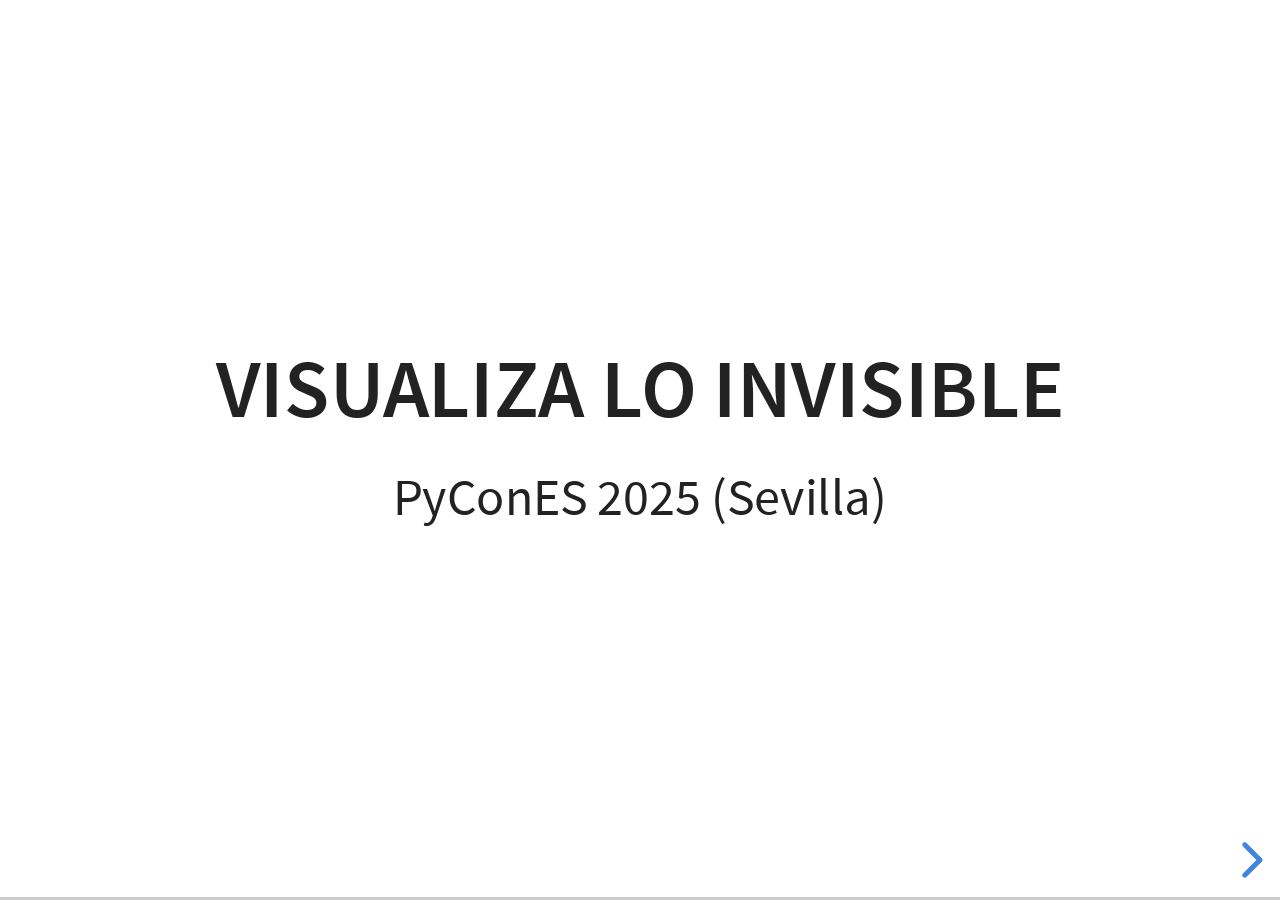
==== commit b7c76385: "slides cont" ====
--- a/slides/index.html
+++ b/slides/index.html
@@ -8,7 +8,12 @@
 
 		<link rel="stylesheet" href="dist/reset.css">
 		<link rel="stylesheet" href="dist/reveal.css">
-		<link rel="stylesheet" href="dist/theme/black.css">
+		<!-- <link rel="stylesheet" href="dist/theme/black.css"> -->
+
+		<link rel="stylesheet" href="dist/theme/white.css">
+
+		<!-- Theme used for syntax highlighted code -->
+		<link rel="stylesheet" href="plugin/highlight/default.css">
 		<style>
 		.reveal pre code {
 			font-size: 0.75em;
@@ -16,7 +21,7 @@
 		</style>
 
 		<!-- Theme used for syntax highlighted code -->
-		<link rel="stylesheet" href="plugin/highlight/monokai.css">
+		<!-- <link rel="stylesheet" href="plugin/highlight/monokai.css"> -->
 	</head>
 	<body>
 		<div class="reveal">
@@ -30,40 +35,76 @@
 						This is my first PyConES
 						---
 						## What are we talking about today?
-						- Flaky tests and blocked engineers
-						- Pytest plugins
-						- Collecting and using information
+						- Flaky tests and blocked engineers  <!-- .element: class="fragment" data-fragment-index="1" -->
+						- Pytest plugins  <!-- .element: class="fragment" data-fragment-index="2" -->
+						- Collecting and using information  <!-- .element: class="fragment" data-fragment-index="3" -->
 						---
 						## Disclaimer
 						_"He venido a hablar de mi libro"_
-						---
-						## Schrödinger's unit test
+						- I work for Datadog on this topic  <!-- .element: class="fragment" data-fragment-index="1" -->
+						- None of this presentation is how Datadog products work  <!-- .element: class="fragment" data-fragment-index="2" -->
+						- This is just a toy implementation  <!-- .element: class="fragment" data-fragment-index="3" -->
+						---
+						## Why do we write (and run) tests?
+						- Verify that code works as intended  <!-- .element: class="fragment" data-fragment-index="1" -->
+						- Tests provide confidence that new code doesn't introduce errors  <!-- .element: class="fragment" data-fragment-index="2" -->
 						---
 						## Say we open a PR
 						---
 						## 1 test failure
 						---
 						## 1 *TOTALLY UNRELATED* test failure
-						---
-						## What now? Can we merge? How?
 						---
 						## pytest -vv
 						```txt
 						collecting ... collected 9 items
-						tests/test_demo.py::test_always_pass PASSED                              [ 11%]
+						tests/test_demo.py::test_always_pass PASSED                  [ 11%]
 						[...]
-						tests/test_problematic_integration.py::test_flaky_example FAILED         [ 77%]
-						tests/test_problematic_integration.py::test_stable_example PASSED        [ 88%]
-						tests/test_problematic_integration.py::test_another_flaky_example PASSED [100%]
-						=================================== FAILURES ===================================
-						______________________________ test_flaky_example ______________________________
-						tests/test_problematic_integration.py:19: in test_flaky_example
+						tests/test_integration.py::test_flaky_example FAILED         [ 77%]
+						tests/test_integration.py::test_stable_example PASSED        [ 88%]
+						tests/test_integration.py::test_another_flaky_example PASSED [100%]
+						=========================== FAILURES ==============================
+						______________________ test_flaky_example _________________________
+						tests/test_integration.py:19: in test_flaky_example
 							raise AssertionError(msg)
-						E   AssertionError: Simulated flaky test failure
-						=========================== short test summary info ============================
-						FAILED tests/test_problematic_integration.py::test_flaky_example - AssertionError: Simulated flaky test failure
-						========================= 1 failed, 8 passed in 0.13s ==========================
-						```
+						E   AssertionError: Flaky test failure
+						===================== short test summary info =====================
+						FAILED tests/test_integration.py::test_flaky_example - AssertionError: Flaky test failure
+						================== 1 failed, 8 passed in 0.13s ====================
+						```
+						---
+						## What now? Can we merge? How?
+						---
+						## Retry the CI job
+						---
+						## Now all the tests pass
+						```txt
+						========================== 9 passed in 0.12s ============================
+						```
+						---
+						![schrodinger's cat](img/schrodinger_fry.jpg)
+						---
+						## Can we merge now?
+						---
+						## How can we stop this madness?
+						---
+						## The answer: Pytest Plugins and 🧠
+						---
+						## Fede's Curated Plugins
+						```bash
+						$ pip install pytest-randomly pytest-socket
+						$ pip install pytest-testmon
+						```
+						---
+						## pytest plugins
+						- tests/conftest.py
+						- pyproject.toml
+						---
+						## pytest lifecycle
+						![pytest diagram 1](img/diagram_1.png)
+						---
+						## pytest lifecycle II
+						![pytest diagram 2](img/diagram_2.png)
 						---
 						## pytest session start
 						```python
@@ -93,7 +134,7 @@
 									"test_name": report.nodeid.split("::")[-1],
 									"test_status": report.outcome,
 									"test_traceback": str(report.longrepr) if report.failed else None,
-									"test_call_duration": report.duration,
+									"test_duration": report.duration,
 									"test_file_path": str(getattr(report, "fspath", "None")),
 									"test_line_number": report.location[1] if report.location else None,
 								}
@@ -199,69 +240,64 @@
 						| test_my_nightmare | abc123 | 0 | 10 |
 						| test_my_nightmare | def456 | 0 | 10 |
 						---
-						## SQL (save and read)
-						```python
-
-						@app.post("/api/v1/ingest-test-results/")
-						async def ingest_test_results(test_results: list[TestResult]):
-							"""Ingest test results directly."""
-							try:
-								conn = sqlite3.connect(DB_PATH)
-								cursor = conn.cursor()
-
-								# Insert each test result as a separate row (denormalized)
-								for test_result in test_results:
-									cursor.execute(
-										"""
-										INSERT INTO test_results (
-											test_id, test_name, test_fqn, test_module, test_suite, test_file_path, test_line_number,
-											test_status, test_message, test_traceback, test_total_duration, test_call_duration, test_start_time,
-											was_marked_problematic,
-											session_id, session_start_time, session_end_time, session_total_duration,
-											git_repository_url, git_branch, git_commit_hash, git_commit_message,
-											git_commit_author, git_commit_author_email, git_commit_timestamp,
-											env_python_version, env_platform, env_architecture, env_dependencies, env_vars,
-											ci_system, ci_job_url, ci_pipeline_url, ci_job_id, ci_pipeline_id,
-											ci_trigger, ci_pull_request_number
-										) VALUES (?, ?, ?, ?, ?, ?, ?, ?, ?, ?, ?, ?, ?, ?, ?, ?, ?, ?, ?, ?, ?, ?, ?, ?, ?, ?, ?, ?, ?, ?, ?, ?, ?, ?, ?, ?, ?)
-									""",
-						```
+						## Flaky tests query
+						---
+						## Widespread issues query
+						---
+						## Test ordering leakages query
+						---
+						## Test timing regressions query
 						---
 						## Looking at the invisible
-						```python
-						```
+						![tests list](img/test_list.png)
+						---
+						## Looking at the invisible II
+						![test detail](img/test_detail.png)
+						---
+						## Looking at the invisible III
+						![dashboards](img/dashboards.png)
 						---
 						## Closing the loop (backend)
 						```python
-						```
-						---
-						## Closing the loop (conftest) I
-						```python
-						# tests/conftest.py
-						UNRELIABLE_TESTS = set()  # Cache for problematic test FQNs
-
-						def pytest_sessionstart(session):  # noqa: ARG001
-							"""Capture session start info and fetch unreliable tests."""
-							global TEST_DATA  # noqa: PLW0603
-
-							fetch_unreliable_tests()
+						@app.get("/api/v1/flaky-tests")
+						def flaky_tests(repo: str):
+							q = """SELECT test_fqn FROM test_results
+						    WHERE git_repository_url = ? AND git_branch = main
+							GROUP BY test_fqn, git_commit_hash
+							HAVING SUM(status='failed') > 0 AND SUM(status='passed') > 0
+							"""
+							cursor.execute(q, (repo,))
+							flaky_tests = [r[0] for r in cursor.fetchall()]
+							return {"flaky_test_fqns": flaky_tests}
+						```
+						---
+						## Closing the loop (conftest)
+						```python
+						# tests/conftest.py
+						FLAKY_TESTS = set()  # Cache for problematic test FQNs
+
+						def pytest_sessionstart(session):
+							"""Capture session start info and fetch flaky tests."""
+							global TEST_DATA
+
+							fetch_flaky_tests()
 						    [...]
 						```
 						---
 						## Closing the loop (conftest) II
 						```python
-						def fetch_unreliable_tests():
-							if not (git := get_git_info()) or not git.get("git_branch"): return
+						def fetch_flaky_tests():
+							if not (git := get_git_info()) or not git.get("git_repo"): return
 							try:
 								q = urllib.parse.urlencode({
-										"git_repository_url": git["git_repository_url"],
-										"git_branch": git["git_branch"]})
+									"git_repo": git["git_repository_url"]
+								})
 								with urllib.request.urlopen(
-						            f"{CI_VIZ_URL}/api/v1/unreliable-tests?{q}", timeout=10
+						            f"{CI_VIZ_URL}/api/v1/flaky-tests?{q}", timeout=10
 								) as r:
 									if r.status == 200:
-										UNRELIABLE_TESTS.update(
-											json.load(r).get("unreliable_test_fqns", [])
+										FLAKY_TESTS.update(
+											json.load(r).get("flaky_test_fqns", [])
 										)
 							except Exception: pass
 						```
@@ -269,24 +305,26 @@
 						## Closing the loop (conftest) III
 						```python
 						# tests/conftest.py
+
 						def pytest_runtest_setup(item):
-							"""Mark unreliable tests as expected failures before they run."""
-							if item.nodeid in UNRELIABLE_TESTS:
+							"""Mark flaky tests as expected failures before they run."""
+							if item.nodeid in FLAKY_TESTS:
 								xfail_marker = pytest.mark.xfail(
-									reason="Test detected as unreliable"
-						                   " (known to be flaky or consistently failing)",
+									reason="Test detected as flaky",
 									strict=False,  # Allows the test to pass
 								)
 								item.add_marker(xfail_marker)
 						```
 						---
 						## Next steps
-						```python
-						```
+						- Investigate timing regressions (tests taking longer) using report.duration
+						- Investigate test ordering issues
+						- (Optional) Non-automatic quarantining
 						---
 						## Practical recommendations
 						```bash
 						$ pip install pytest-randomly pytest-socket
+						$ pip install pytest-testmon
 						```
 						---
 						## Thanks
--- a/slides/dist/theme/white.css
+++ b/slides/dist/theme/white.css
@@ -0,0 +1,359 @@
+/**
+ * White theme for reveal.js. This is the opposite of the 'black' theme.
+ *
+ * By Hakim El Hattab, http://hakim.se
+ */
+@import url(./fonts/source-sans-pro/source-sans-pro.css);
+section.has-dark-background, section.has-dark-background h1, section.has-dark-background h2, section.has-dark-background h3, section.has-dark-background h4, section.has-dark-background h5, section.has-dark-background h6 {
+  color: #fff;
+}
+
+/*********************************************
+ * GLOBAL STYLES
+ *********************************************/
+:root {
+  --r-background-color: #fff;
+  --r-main-font: Source Sans Pro, Helvetica, sans-serif;
+  --r-main-font-size: 42px;
+  --r-main-color: #222;
+  --r-block-margin: 20px;
+  --r-heading-margin: 0 0 20px 0;
+  --r-heading-font: Source Sans Pro, Helvetica, sans-serif;
+  --r-heading-color: #222;
+  --r-heading-line-height: 1.2;
+  --r-heading-letter-spacing: normal;
+  --r-heading-text-transform: uppercase;
+  --r-heading-text-shadow: none;
+  --r-heading-font-weight: 600;
+  --r-heading1-text-shadow: none;
+  --r-heading1-size: 2.5em;
+  --r-heading2-size: 1.6em;
+  --r-heading3-size: 1.3em;
+  --r-heading4-size: 1em;
+  --r-code-font: monospace;
+  --r-link-color: #2a76dd;
+  --r-link-color-dark: rgb(30.7720647773, 99.5566801619, 192.7779352227);
+  --r-link-color-hover: rgb(73.95, 138.55, 226.1);
+  --r-selection-background-color: rgb(95.25, 152.25, 229.5);
+  --r-selection-color: #fff;
+  --r-overlay-element-bg-color: 0, 0, 0;
+  --r-overlay-element-fg-color: 240, 240, 240;
+}
+
+.reveal-viewport {
+  background: #fff;
+  background-color: var(--r-background-color);
+}
+
+.reveal {
+  font-family: var(--r-main-font);
+  font-size: var(--r-main-font-size);
+  font-weight: normal;
+  color: var(--r-main-color);
+}
+
+.reveal ::selection {
+  color: var(--r-selection-color);
+  background: var(--r-selection-background-color);
+  text-shadow: none;
+}
+
+.reveal ::-moz-selection {
+  color: var(--r-selection-color);
+  background: var(--r-selection-background-color);
+  text-shadow: none;
+}
+
+.reveal .slides section,
+.reveal .slides section > section {
+  line-height: 1.3;
+  font-weight: inherit;
+}
+
+/*********************************************
+ * HEADERS
+ *********************************************/
+.reveal h1,
+.reveal h2,
+.reveal h3,
+.reveal h4,
+.reveal h5,
+.reveal h6 {
+  margin: var(--r-heading-margin);
+  color: var(--r-heading-color);
+  font-family: var(--r-heading-font);
+  font-weight: var(--r-heading-font-weight);
+  line-height: var(--r-heading-line-height);
+  letter-spacing: var(--r-heading-letter-spacing);
+  text-transform: var(--r-heading-text-transform);
+  text-shadow: var(--r-heading-text-shadow);
+  word-wrap: break-word;
+}
+
+.reveal h1 {
+  font-size: var(--r-heading1-size);
+}
+
+.reveal h2 {
+  font-size: var(--r-heading2-size);
+}
+
+.reveal h3 {
+  font-size: var(--r-heading3-size);
+}
+
+.reveal h4 {
+  font-size: var(--r-heading4-size);
+}
+
+.reveal h1 {
+  text-shadow: var(--r-heading1-text-shadow);
+}
+
+/*********************************************
+ * OTHER
+ *********************************************/
+.reveal p {
+  margin: var(--r-block-margin) 0;
+  line-height: 1.3;
+}
+
+/* Remove trailing margins after titles */
+.reveal h1:last-child,
+.reveal h2:last-child,
+.reveal h3:last-child,
+.reveal h4:last-child,
+.reveal h5:last-child,
+.reveal h6:last-child {
+  margin-bottom: 0;
+}
+
+/* Ensure certain elements are never larger than the slide itself */
+.reveal img,
+.reveal video,
+.reveal iframe {
+  max-width: 95%;
+  max-height: 95%;
+}
+
+.reveal strong,
+.reveal b {
+  font-weight: bold;
+}
+
+.reveal em {
+  font-style: italic;
+}
+
+.reveal ol,
+.reveal dl,
+.reveal ul {
+  display: inline-block;
+  text-align: left;
+  margin: 0 0 0 1em;
+}
+
+.reveal ol {
+  list-style-type: decimal;
+}
+
+.reveal ul {
+  list-style-type: disc;
+}
+
+.reveal ul ul {
+  list-style-type: square;
+}
+
+.reveal ul ul ul {
+  list-style-type: circle;
+}
+
+.reveal ul ul,
+.reveal ul ol,
+.reveal ol ol,
+.reveal ol ul {
+  display: block;
+  margin-left: 40px;
+}
+
+.reveal dt {
+  font-weight: bold;
+}
+
+.reveal dd {
+  margin-left: 40px;
+}
+
+.reveal blockquote {
+  display: block;
+  position: relative;
+  width: 70%;
+  margin: var(--r-block-margin) auto;
+  padding: 5px;
+  font-style: italic;
+  background: rgba(255, 255, 255, 0.05);
+  box-shadow: 0px 0px 2px rgba(0, 0, 0, 0.2);
+}
+
+.reveal blockquote p:first-child,
+.reveal blockquote p:last-child {
+  display: inline-block;
+}
+
+.reveal q {
+  font-style: italic;
+}
+
+.reveal pre {
+  display: block;
+  position: relative;
+  width: 90%;
+  margin: var(--r-block-margin) auto;
+  text-align: left;
+  font-size: 0.55em;
+  font-family: var(--r-code-font);
+  line-height: 1.2em;
+  word-wrap: break-word;
+  box-shadow: 0px 5px 15px rgba(0, 0, 0, 0.15);
+}
+
+.reveal code {
+  font-family: var(--r-code-font);
+  text-transform: none;
+  tab-size: 2;
+}
+
+.reveal pre code {
+  display: block;
+  padding: 5px;
+  overflow: auto;
+  max-height: 400px;
+  word-wrap: normal;
+}
+
+.reveal .code-wrapper {
+  white-space: normal;
+}
+
+.reveal .code-wrapper code {
+  white-space: pre;
+}
+
+.reveal table {
+  margin: auto;
+  border-collapse: collapse;
+  border-spacing: 0;
+}
+
+.reveal table th {
+  font-weight: bold;
+}
+
+.reveal table th,
+.reveal table td {
+  text-align: left;
+  padding: 0.2em 0.5em 0.2em 0.5em;
+  border-bottom: 1px solid;
+}
+
+.reveal table th[align=center],
+.reveal table td[align=center] {
+  text-align: center;
+}
+
+.reveal table th[align=right],
+.reveal table td[align=right] {
+  text-align: right;
+}
+
+.reveal table tbody tr:last-child th,
+.reveal table tbody tr:last-child td {
+  border-bottom: none;
+}
+
+.reveal sup {
+  vertical-align: super;
+  font-size: smaller;
+}
+
+.reveal sub {
+  vertical-align: sub;
+  font-size: smaller;
+}
+
+.reveal small {
+  display: inline-block;
+  font-size: 0.6em;
+  line-height: 1.2em;
+  vertical-align: top;
+}
+
+.reveal small * {
+  vertical-align: top;
+}
+
+.reveal img {
+  margin: var(--r-block-margin) 0;
+}
+
+/*********************************************
+ * LINKS
+ *********************************************/
+.reveal a {
+  color: var(--r-link-color);
+  text-decoration: none;
+  transition: color 0.15s ease;
+}
+
+.reveal a:hover {
+  color: var(--r-link-color-hover);
+  text-shadow: none;
+  border: none;
+}
+
+.reveal .roll span:after {
+  color: #fff;
+  background: var(--r-link-color-dark);
+}
+
+/*********************************************
+ * Frame helper
+ *********************************************/
+.reveal .r-frame {
+  border: 4px solid var(--r-main-color);
+  box-shadow: 0 0 10px rgba(0, 0, 0, 0.15);
+}
+
+.reveal a .r-frame {
+  transition: all 0.15s linear;
+}
+
+.reveal a:hover .r-frame {
+  border-color: var(--r-link-color);
+  box-shadow: 0 0 20px rgba(0, 0, 0, 0.55);
+}
+
+/*********************************************
+ * NAVIGATION CONTROLS
+ *********************************************/
+.reveal .controls {
+  color: var(--r-link-color);
+}
+
+/*********************************************
+ * PROGRESS BAR
+ *********************************************/
+.reveal .progress {
+  background: rgba(0, 0, 0, 0.2);
+  color: var(--r-link-color);
+}
+
+/*********************************************
+ * PRINT BACKGROUND
+ *********************************************/
+@media print {
+  .backgrounds {
+    background-color: var(--r-background-color);
+  }
+}
--- a/slides/plugin/highlight/default.css
+++ b/slides/plugin/highlight/default.css
@@ -0,0 +1,135 @@
+/*!
+  Theme: Default
+  Description: Original highlight.js style
+  Author: (c) Ivan Sagalaev <maniac@softwaremaniacs.org>
+  Maintainer: @highlightjs/core-team
+  Website: https://highlightjs.org/
+  License: see project LICENSE
+  Touched: 2021
+*/
+
+/*
+This is left on purpose making default.css the single file that can be lifted
+as-is from the repository directly without the need for a build step
+
+Typically this "required" baseline CSS is added by `makestuff.js` during build.
+*/
+pre code.hljs {
+  display: block;
+  /* overflow-x: auto; */
+  overflow: hidden;
+  overflow-x: hidden;
+  padding: 1em;
+}
+
+code.hljs {
+  padding: 3px 5px;
+}
+/* end baseline CSS */
+
+.hljs {
+  background: #F3F3F3;
+  color: #444;
+}
+
+/* Base color: saturation 0; */
+
+.hljs-subst {
+  /* default */
+}
+
+/* purposely ignored */
+.hljs-formula,
+.hljs-attr,
+.hljs-property,
+.hljs-params {}
+
+.hljs-comment {
+  color: #697070;
+}
+.hljs-tag,
+.hljs-punctuation {
+  color: #444a;
+}
+
+.hljs-tag .hljs-name,
+.hljs-tag .hljs-attr {
+  color: #444;
+}
+
+
+.hljs-keyword,
+.hljs-attribute,
+.hljs-selector-tag,
+.hljs-meta .hljs-keyword,
+
+.hljs-doctag,
+.hljs-name {
+  font-weight: bold;
+}
+
+
+/* User color: hue: 0 */
+
+.hljs-type,
+.hljs-string,
+.hljs-number,
+.hljs-selector-id,
+.hljs-selector-class,
+.hljs-quote,
+.hljs-template-tag,
+.hljs-deletion {
+  color: #880000;
+}
+
+.hljs-title,
+.hljs-section {
+  color: #880000;
+  font-weight: bold;
+}
+
+.hljs-regexp,
+.hljs-symbol,
+.hljs-variable,
+.hljs-template-variable,
+.hljs-link,
+.hljs-selector-attr,
+.hljs-operator,
+.hljs-selector-pseudo {
+  color: #ab5656;
+}
+
+/* Language color: hue: 90; */
+
+.hljs-literal {
+  color: #695;
+}
+
+.hljs-built_in,
+.hljs-bullet,
+.hljs-code,
+.hljs-addition {
+  color: #397300;
+}
+
+
+/* Meta color: hue: 200 */
+
+.hljs-meta {
+  color: #1f7199;
+}
+
+.hljs-meta .hljs-string {
+  color: #38a;
+}
+
+
+/* Misc effects */
+
+.hljs-emphasis {
+  font-style: italic;
+}
+
+.hljs-strong {
+  font-weight: bold;
+}
